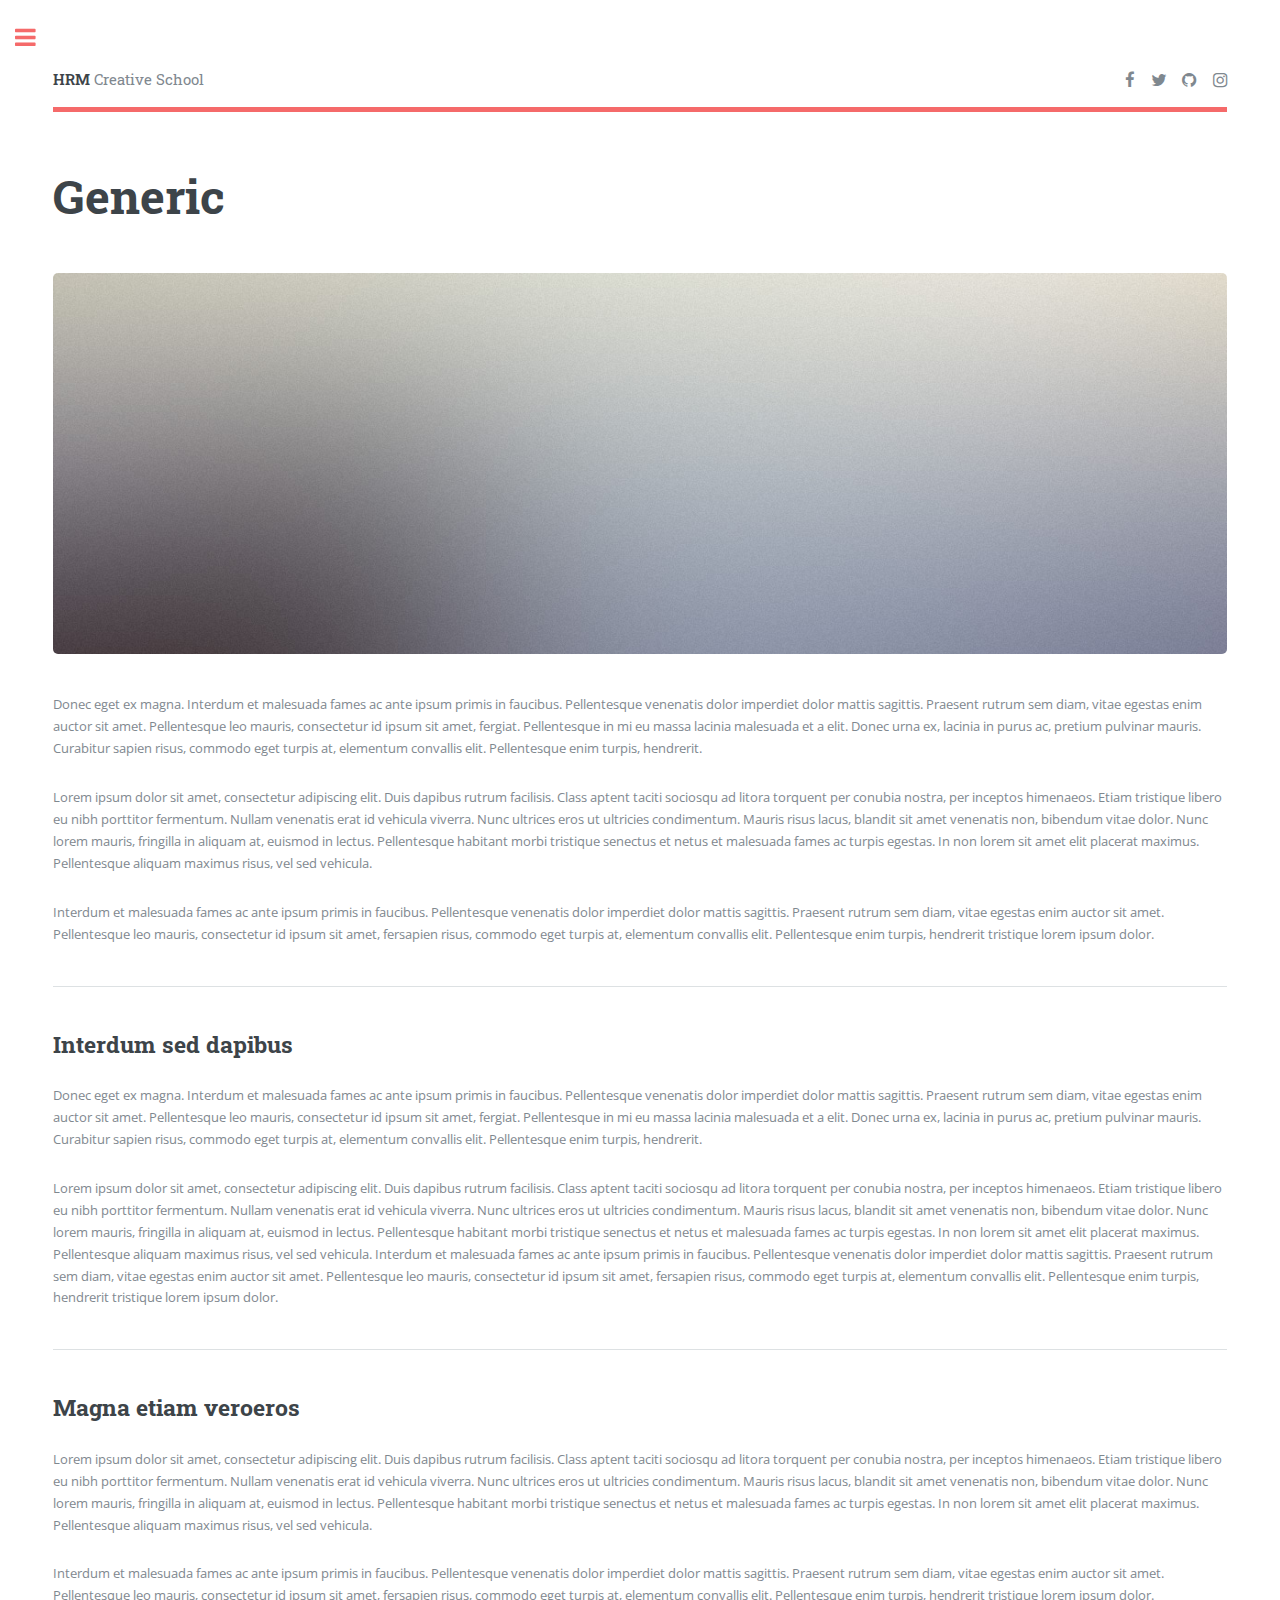
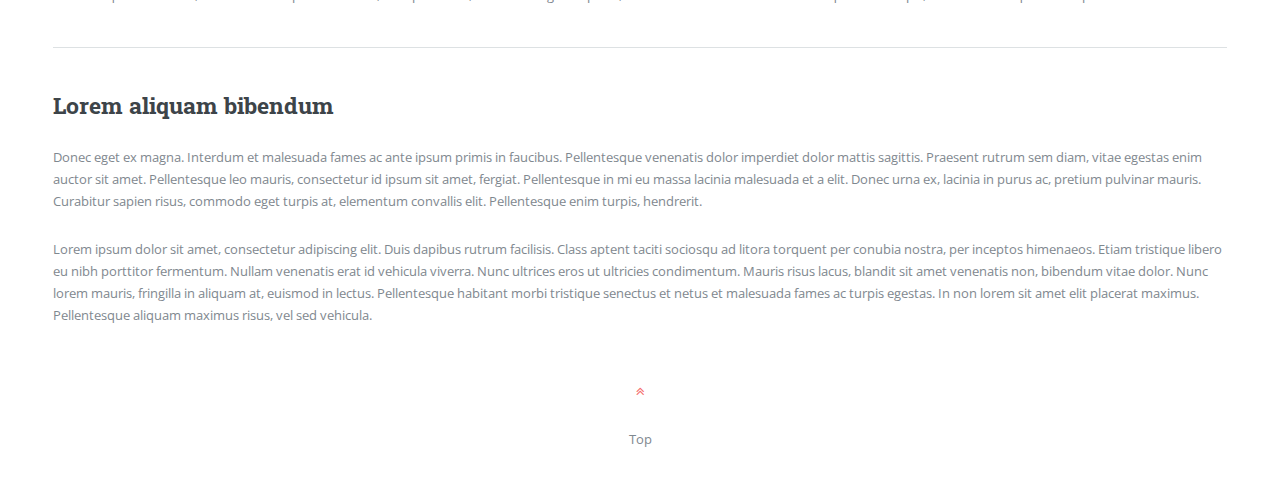
==== about.html @ f22f059a "first up" ====
<!DOCTYPE HTML>
<!--
	Afzal Hossain Sagar
-->
<html>
	<head>
		<title>About Us</title>
		<meta charset="utf-8" />
		<meta name="viewport" content="width=device-width, initial-scale=1, user-scalable=no" />
		<link rel="stylesheet" href="assets/css/main.css" />
	</head>
	<body class="is-preload">

		<!-- Wrapper -->
			<div id="wrapper">

				<!-- Main -->
					<div id="main">
						<div class="inner">

							<!-- Header -->
								<header id="header">
									<a href="index.html" class="logo"><strong> HRM </strong>Creative School</a> </br>
									
									<ul class="icons">
										<li><a href="https://www.facebook.com/hridoymoni.creative.school" class="icon fa-facebook"><span class="label">Facebook</span></a></li>
										<li><a href="#" class="icon fa-twitter"><span class="label">Twitter</span></a></li>
										<li><a href="#" class="icon fa-github"><span class="label">Snapchat</span></a></li>
										<li><a href="#" class="icon fa-instagram"><span class="label">Instagram</span></a></li>
									</ul>
									
								</header>

							<!-- Content -->
								<section>
									<header class="main">
										<h1 >Generic</h1>
									</header>

									<span class="image main"><img src="images/pic11.jpg" alt="" /></span>

									<p>Donec eget ex magna. Interdum et malesuada fames ac ante ipsum primis in faucibus. Pellentesque venenatis dolor imperdiet dolor mattis sagittis. Praesent rutrum sem diam, vitae egestas enim auctor sit amet. Pellentesque leo mauris, consectetur id ipsum sit amet, fergiat. Pellentesque in mi eu massa lacinia malesuada et a elit. Donec urna ex, lacinia in purus ac, pretium pulvinar mauris. Curabitur sapien risus, commodo eget turpis at, elementum convallis elit. Pellentesque enim turpis, hendrerit.</p>
									<p>Lorem ipsum dolor sit amet, consectetur adipiscing elit. Duis dapibus rutrum facilisis. Class aptent taciti sociosqu ad litora torquent per conubia nostra, per inceptos himenaeos. Etiam tristique libero eu nibh porttitor fermentum. Nullam venenatis erat id vehicula viverra. Nunc ultrices eros ut ultricies condimentum. Mauris risus lacus, blandit sit amet venenatis non, bibendum vitae dolor. Nunc lorem mauris, fringilla in aliquam at, euismod in lectus. Pellentesque habitant morbi tristique senectus et netus et malesuada fames ac turpis egestas. In non lorem sit amet elit placerat maximus. Pellentesque aliquam maximus risus, vel sed vehicula.</p>
									<p>Interdum et malesuada fames ac ante ipsum primis in faucibus. Pellentesque venenatis dolor imperdiet dolor mattis sagittis. Praesent rutrum sem diam, vitae egestas enim auctor sit amet. Pellentesque leo mauris, consectetur id ipsum sit amet, fersapien risus, commodo eget turpis at, elementum convallis elit. Pellentesque enim turpis, hendrerit tristique lorem ipsum dolor.</p>

									<hr class="major" />

									<h2>Interdum sed dapibus</h2>
									<p>Donec eget ex magna. Interdum et malesuada fames ac ante ipsum primis in faucibus. Pellentesque venenatis dolor imperdiet dolor mattis sagittis. Praesent rutrum sem diam, vitae egestas enim auctor sit amet. Pellentesque leo mauris, consectetur id ipsum sit amet, fergiat. Pellentesque in mi eu massa lacinia malesuada et a elit. Donec urna ex, lacinia in purus ac, pretium pulvinar mauris. Curabitur sapien risus, commodo eget turpis at, elementum convallis elit. Pellentesque enim turpis, hendrerit.</p>
									<p>Lorem ipsum dolor sit amet, consectetur adipiscing elit. Duis dapibus rutrum facilisis. Class aptent taciti sociosqu ad litora torquent per conubia nostra, per inceptos himenaeos. Etiam tristique libero eu nibh porttitor fermentum. Nullam venenatis erat id vehicula viverra. Nunc ultrices eros ut ultricies condimentum. Mauris risus lacus, blandit sit amet venenatis non, bibendum vitae dolor. Nunc lorem mauris, fringilla in aliquam at, euismod in lectus. Pellentesque habitant morbi tristique senectus et netus et malesuada fames ac turpis egestas. In non lorem sit amet elit placerat maximus. Pellentesque aliquam maximus risus, vel sed vehicula. Interdum et malesuada fames ac ante ipsum primis in faucibus. Pellentesque venenatis dolor imperdiet dolor mattis sagittis. Praesent rutrum sem diam, vitae egestas enim auctor sit amet. Pellentesque leo mauris, consectetur id ipsum sit amet, fersapien risus, commodo eget turpis at, elementum convallis elit. Pellentesque enim turpis, hendrerit tristique lorem ipsum dolor.</p>

									<hr class="major" />

									<h2>Magna etiam veroeros</h2>
									<p>Lorem ipsum dolor sit amet, consectetur adipiscing elit. Duis dapibus rutrum facilisis. Class aptent taciti sociosqu ad litora torquent per conubia nostra, per inceptos himenaeos. Etiam tristique libero eu nibh porttitor fermentum. Nullam venenatis erat id vehicula viverra. Nunc ultrices eros ut ultricies condimentum. Mauris risus lacus, blandit sit amet venenatis non, bibendum vitae dolor. Nunc lorem mauris, fringilla in aliquam at, euismod in lectus. Pellentesque habitant morbi tristique senectus et netus et malesuada fames ac turpis egestas. In non lorem sit amet elit placerat maximus. Pellentesque aliquam maximus risus, vel sed vehicula.</p>
									<p>Interdum et malesuada fames ac ante ipsum primis in faucibus. Pellentesque venenatis dolor imperdiet dolor mattis sagittis. Praesent rutrum sem diam, vitae egestas enim auctor sit amet. Pellentesque leo mauris, consectetur id ipsum sit amet, fersapien risus, commodo eget turpis at, elementum convallis elit. Pellentesque enim turpis, hendrerit tristique lorem ipsum dolor.</p>

									<hr class="major" />

									<h2>Lorem aliquam bibendum</h2>
									<p>Donec eget ex magna. Interdum et malesuada fames ac ante ipsum primis in faucibus. Pellentesque venenatis dolor imperdiet dolor mattis sagittis. Praesent rutrum sem diam, vitae egestas enim auctor sit amet. Pellentesque leo mauris, consectetur id ipsum sit amet, fergiat. Pellentesque in mi eu massa lacinia malesuada et a elit. Donec urna ex, lacinia in purus ac, pretium pulvinar mauris. Curabitur sapien risus, commodo eget turpis at, elementum convallis elit. Pellentesque enim turpis, hendrerit.</p>
									<p>Lorem ipsum dolor sit amet, consectetur adipiscing elit. Duis dapibus rutrum facilisis. Class aptent taciti sociosqu ad litora torquent per conubia nostra, per inceptos himenaeos. Etiam tristique libero eu nibh porttitor fermentum. Nullam venenatis erat id vehicula viverra. Nunc ultrices eros ut ultricies condimentum. Mauris risus lacus, blandit sit amet venenatis non, bibendum vitae dolor. Nunc lorem mauris, fringilla in aliquam at, euismod in lectus. Pellentesque habitant morbi tristique senectus et netus et malesuada fames ac turpis egestas. In non lorem sit amet elit placerat maximus. Pellentesque aliquam maximus risus, vel sed vehicula.</p>
								</section>
								
								<p align = "center"><a href="#top" class="icon fa-angle-double-up"><span class="label">Top</span></a></p>
								<p align = "center">Top</p>

						</div>
					</div>

				<!-- Sidebar -->
					<div id="sidebar">
						<div class="inner">

							<!-- Search -->
								<section id="search" class="alt">
									<form method="post" action="#">
										<input type="text" name="query" id="query" placeholder="Search" />
									</form>
								</section>

							<!-- Menu -->
								<nav id="menu">
									<header class="major">
										<h2>Menu</h2>
									</header>
									<ul>
										<li><a href="index.html">Homepage</a></li>
										<li>
											<span class="opener" > <a href="admission.html"> ADMISSION </a></span>
											<ul>
												<li><a href="admission.html#why">Why HRM?</a></li>
												<li><a href="admission.html#apply">How to Apply</a></li>
												<li><a href="admission.html#calendar">Calendar</a></li>
												<li><a href="admission.html#fees">Tution Fees</a></li>
												<li><a href="admission.html#team">Our Team</a></li>
											</ul>
										</li>
										
										<li>
											<span class="opener">ACADEMICS</span>
											<ul>
												<li><a href="academics.html#lower">Lower School (Play - 5)</a></li>
												<li><a href="academics.html#middle">Middle School(6 - 8)</a></li>
												<li><a href="academics.html#library">Library</a></li>
												<li><a href="academics.html#counseling">School Counseling </a></li>
											</ul>
										</li>
										
										<li><a href="gallery.html">GALLERY</a></li>
										<li><a href="elements.html">activities</a></li>
										
										<li><a href="#">EVENTS</a></li>
										<li><a href="#">ABOUT US</a></li>
										
										<li>
											<span class="opener">support</span>
											<ul>
												<li><a href="#">Alumni</a></li>
												<li><a href="#">Parents Association</a></li>
											</ul>
										</li>
									</ul>
								</nav>

							<!-- Section -->
								<section>
									<header class="major">
										<h2>CHAIRMAN</h2>
									</header>
									<div class="mini-posts">
										<article>
											<a href="#" class="image"><img src="images/moslem.jpg" alt="CHAIRMAN" /></a>
											<p> <strong>MOSLEM UDDIN.</strong></p>
										</article>
										
										<ul class="actions">
										<li><a href="#" class="button">More</a></li>
									</ul>
									
										<article>
										<header class="major">
										<h2>PRINCIPLE</h2>
									</header>
									
											<a href="#" class="image"><img src="images/hridoy.jpg" alt="PRINCIPLE" /></a>
											<p> <strong>MUBASSHIRA MEHERNIGAR HRIDOY.</strong></p>
										</article>
										<ul class="actions">
										<li><a href="#" class="button">More</a></li>
									</ul>
										<article>
										<header class="major">
										<h2>VICE PRINCIPLE</h2>
									</header>
											<a href="#" class="image"><img src="images/moni.jpg" alt="VICE PRINCIPLE" /></a>
											<p> <strong>MON MONIA MON.</strong></p>
										</article>
										<ul class="actions">
										<li><a href="#" class="button">More</a></li>
									</ul>
									</div>
									
								</section>

							<!-- Section -->
								<section>
									<header class="major">
										<h2>Get in touch</h2>
									</header>
									<p class="icon fa-home"> HRIDOY MONI CREATIVE SCHOOL
									   Goadnail Noyapara - 
									   South Kadamtoly
									   Siddhirgonj, Narayanganj.</p><ul class="contact">
										<li class="fa-envelope-o"><a href="#">contact@hrmcs.com</a></li>
										<li class="fa-phone">+8801676370070</li>
										<li class="fa-phone">+8801829609999</li>
										
									</ul>
								</section>

							<!-- Footer -->
								<footer id="footer">
									<p class="copyright"> <a class="icon fa-at"> </a> All Rights Reserved by <a href="#"> HRM Creative School </a>.</p>
									<p class="copyright"> <a class="icon fa-user-secret"> </a> Designd by <a href="https://ahsagar007.github.io/"> AFZAL HOSSAIN SAGAR </a>.</p>
									<p class="copyright">Mobile +8801687411098</p>
									<ul class="icons">
										<li><a href="https://www.facebook.com/ah.sagar007" class="icon fa-facebook"><span class="label">Facebook</span></a></li>
										<li><a href="https://www.twitter.com/ah_sagar007" class="icon fa-twitter"><span class="label">Twitter</span></a></li>
										<li><a href="https://ahsagar007.github.io/" class="icon fa-github"><span class="label">github</span></a></li>
										<li><a href="https://www.instagram.com/afzal_hossain_sagar/" class="icon fa-instagram"><span class="label">Instagram</span></a></li>
										
									</ul>
								</footer>

						</div>
					</div>

			</div>

		<!-- Scripts -->
			<script src="assets/js/jquery.min.js"></script>
			<script src="assets/js/browser.min.js"></script>
			<script src="assets/js/breakpoints.min.js"></script>
			<script src="assets/js/util.js"></script>
			<script src="assets/js/main.js"></script>

	</body>
</html>
---- assets/css/main.css ----
@import url(font-awesome.min.css);
@import url("https://fonts.googleapis.com/css?family=Open+Sans:400,600,400italic,600italic|Roboto+Slab:400,700");

/*
	Editorial by HTML5 UP
	html5up.net | @ajlkn
	Free for personal and commercial use under the CCA 3.0 license (html5up.net/license)
*/

html, body, div, span, applet, object,
iframe, h1, h2, h3, h4, h5, h6, p, blockquote,
pre, a, abbr, acronym, address, big, cite,
code, del, dfn, em, img, ins, kbd, q, s, samp,
small, strike, strong, sub, sup, tt, var, b,
u, i, center, dl, dt, dd, ol, ul, li, fieldset,
form, label, legend, table, caption, tbody,
tfoot, thead, tr, th, td, article, aside,
canvas, details, embed, figure, figcaption,
footer, header, hgroup, menu, nav, output, ruby,
section, summary, time, mark, audio, video {
	margin: 0;
	padding: 0;
	border: 0;
	font-size: 100%;
	font: inherit;
	vertical-align: baseline;}

article, aside, details, figcaption, figure,
footer, header, hgroup, menu, nav, section {
	display: block;}

body {
	line-height: 1;
}
<style>
#myBtn {
  display: none;
  position: fixed;
  bottom: 20px;
  right: 30px;
  z-index: 99;
  font-size: 18px;
  border: none;
  outline: none;
  background-color: red;
  color: white;
  cursor: pointer;
  padding: 15px;
  border-radius: 4px;
}

#myBtn:hover {
  background-color: #555;
}
</style>

ol, ul {
	list-style: none;
}

blockquote, q {
	quotes: none;
}

	blockquote:before, blockquote:after, q:before, q:after {
		content: '';
		content: none;
	}

table {
	border-collapse: collapse;
	border-spacing: 0;
}

body {
	-webkit-text-size-adjust: none;
}

mark {
	background-color: transparent;
	color: inherit;
}

input::-moz-focus-inner {
	border: 0;
	padding: 0;
}

input, select, textarea {
	-moz-appearance: none;
	-webkit-appearance: none;
	-ms-appearance: none;
	appearance: none;
}

/* Basic */

	@-ms-viewport {
		width: device-width;
	}

	body {
		-ms-overflow-style: scrollbar;
	}

	@media screen and (max-width: 480px) {

		html, body {
			min-width: 320px;
		}

	}

	html {
		box-sizing: border-box;
	}

	*, *:before, *:after {
		box-sizing: inherit;
	}

	body {
		background: #ffffff;
	}

		body.is-preload *, body.is-preload *:before, body.is-preload *:after, body.is-resizing *, body.is-resizing *:before, body.is-resizing *:after {
			-moz-animation: none !important;
			-webkit-animation: none !important;
			-ms-animation: none !important;
			animation: none !important;
			-moz-transition: none !important;
			-webkit-transition: none !important;
			-ms-transition: none !important;
			transition: none !important;
		}

/* Type */

	body, input, select, textarea {
		color: #7f888f;
		font-family: "Open Sans", sans-serif;
		font-size: 13pt;
		font-weight: 400;
		line-height: 1.65;
	}

		@media screen and (max-width: 1680px) {

			body, input, select, textarea {
				font-size: 11pt;
			}

		}

		@media screen and (max-width: 1280px) {

			body, input, select, textarea {
				font-size: 10pt;
			}

		}

		@media screen and (max-width: 360px) {

			body, input, select, textarea {
				font-size: 9pt;
			}

		}

	a {
		-moz-transition: color 0.2s ease-in-out, border-bottom-color 0.2s ease-in-out;
		-webkit-transition: color 0.2s ease-in-out, border-bottom-color 0.2s ease-in-out;
		-ms-transition: color 0.2s ease-in-out, border-bottom-color 0.2s ease-in-out;
		transition: color 0.2s ease-in-out, border-bottom-color 0.2s ease-in-out;
		border-bottom: dotted 1px;
		color: #f56a6a;
		text-decoration: none;
	}

		a:hover {
			border-bottom-color: #f56a6a;
			color: #f56a6a !important;
		}

			a:hover strong {
				color: inherit;
			}

	strong, b {
		color: #3d4449;
		font-weight: 600;
	}

	em, i {
		font-style: italic;
	}

	p {
		margin: 0 0 2em 0;
	}

	h1, h2, h3, h4, h5, h6 {
		color: #3d4449;
		font-family: "Roboto Slab", serif;
		font-weight: 700;
		line-height: 1.5;
		margin: 0 0 1em 0;
	}

		h1 a, h2 a, h3 a, h4 a, h5 a, h6 a {
			color: inherit;
			text-decoration: none;
			border-bottom: 0;
		}

	h1 {
		font-size: 4em;
		margin: 0 0 0.5em 0;
		line-height: 1.3;
	}

	h2 {
		font-size: 1.75em;
	}

	h3 {
		font-size: 1.25em;
	}

	h4 {
		font-size: 1.1em;
	}

	h5 {
		font-size: 0.9em;
	}

	h6 {
		font-size: 0.7em;
	}

	@media screen and (max-width: 1680px) {

		h1 {
			font-size: 3.5em;
		}

	}

	@media screen and (max-width: 980px) {

		h1 {
			font-size: 3.25em;
		}

	}

	@media screen and (max-width: 736px) {

		h1 {
			font-size: 2em;
			line-height: 1.4;
		}

		h2 {
			font-size: 1.5em;
		}

	}

	sub {
		font-size: 0.8em;
		position: relative;
		top: 0.5em;
	}

	sup {
		font-size: 0.8em;
		position: relative;
		top: -0.5em;
	}

	blockquote {
		border-left: solid 3px rgba(210, 215, 217, 0.75);
		font-style: italic;
		margin: 0 0 2em 0;
		padding: 0.5em 0 0.5em 2em;
	}

	code {
		background: rgba(230, 235, 237, 0.25);
		border-radius: 0.375em;
		border: solid 1px rgba(210, 215, 217, 0.75);
		font-family: "Courier New", monospace;
		font-size: 0.9em;
		margin: 0 0.25em;
		padding: 0.25em 0.65em;
	}

	pre {
		-webkit-overflow-scrolling: touch;
		font-family: "Courier New", monospace;
		font-size: 0.9em;
		margin: 0 0 2em 0;
	}

		pre code {
			display: block;
			line-height: 1.75;
			padding: 1em 1.5em;
			overflow-x: auto;
		}

	hr {
		border: 0;
		border-bottom: solid 1px rgba(210, 215, 217, 0.75);
		margin: 2em 0;
	}

		hr.major {
			margin: 3em 0;
		}

	.align-left {
		text-align: left;
	}

	.align-center {
		text-align: center;
	}

	.align-right {
		text-align: right;
	}
	
	
	
	/* Nav */

	#nav {
		-moz-transition: background-color 0.2s ease, border-top-left-radius 0.2s ease, border-top-right-radius 0.2s ease, padding 0.2s ease;
		-webkit-transition: background-color 0.2s ease, border-top-left-radius 0.2s ease, border-top-right-radius 0.2s ease, padding 0.2s ease;
		-ms-transition: background-color 0.2s ease, border-top-left-radius 0.2s ease, border-top-right-radius 0.2s ease, padding 0.2s ease;
		transition: background-color 0.2s ease, border-top-left-radius 0.2s ease, border-top-right-radius 0.2s ease, padding 0.2s ease;
		background-color: #ffffff;
		color: #636363;
		position: absolute;
		width: 64em;
		max-width: calc(100% - 4em);
		padding: 1em;
		background-color: #f7f7f7;
		border-top-left-radius: 0.25em;
		border-top-right-radius: 0.25em;
		cursor: default;
		text-align: center;
	}

		#nav input, #nav select, #nav textarea {
			color: #636363;
		}

		#nav a:hover {
			color: #636363;
		}

		#nav strong, #nav b {
			color: #636363;
		}

		#nav h1, #nav h2, #nav h3, #nav h4, #nav h5, #nav h6 {
			color: #636363;
		}

		#nav blockquote {
			border-left-color: #dddddd;
		}

		#nav code {
			background: rgba(222, 222, 222, 0.25);
			border-color: #dddddd;
		}

		#nav hr {
			border-bottom-color: #dddddd;
		}

		#nav + #main {
			padding-top: 4.25em;
		}

		#nav ul {
			margin: 0;
			padding: 0;
			list-style: none;
		}

			#nav ul li {
				-moz-transition: margin 0.2s ease;
				-webkit-transition: margin 0.2s ease;
				-ms-transition: margin 0.2s ease;
				transition: margin 0.2s ease;
				display: inline-block;
				margin: 0 0.35em;
				padding: 0;
				vertical-align: middle;
			}

				#nav ul li a {
					-moz-transition: font-size 0.2s ease;
					-webkit-transition: font-size 0.2s ease;
					-ms-transition: font-size 0.2s ease;
					transition: font-size 0.2s ease;
					display: inline-block;
					height: 2.25em;
					line-height: 2.25em;
					padding: 0 1.25em;
					border: 0;
					border-radius: 8px;
					box-shadow: inset 0 0 0 1px transparent;
				}

					#nav ul li a:hover {
						background-color: rgba(222, 222, 222, 0.25);
					}

					#nav ul li a.active {
						background-color: #ffffff;
						box-shadow: none;
					}

		#nav.alt {
			position: fixed;
			top: 0;
			padding: 0.5em 1em;
			background-color: rgba(247, 247, 247, 0.95);
			border-top-left-radius: 0;
			border-top-right-radius: 0;
			z-index: 10000;
		}

			#nav.alt ul li {
				margin: 0 0.175em;
			}

				#nav.alt ul li a {
					font-size: 0.9em;
				}

		@media screen and (max-width: 736px) {

			#nav {
				display: none;
			}

				#nav + #main {
					padding-top: 0;
				}

		}
	
	

/* Row */

	.row {
		display: flex;
		flex-wrap: wrap;
		box-sizing: border-box;
		align-items: stretch;
	}

		.row > * {
			box-sizing: border-box;
		}

		.row.gtr-uniform > * > :last-child {
			margin-bottom: 0;
		}

		.row.aln-left {
			justify-content: flex-start;
		}

		.row.aln-center {
			justify-content: center;
		}

		.row.aln-right {
			justify-content: flex-end;
		}

		.row.aln-top {
			align-items: flex-start;
		}

		.row.aln-middle {
			align-items: center;
		}

		.row.aln-bottom {
			align-items: flex-end;
		}

		.row > .imp {
			order: -1;
		}

		.row > .col-1 {
			width: 8.3333333333%;
		}

		.row > .off-1 {
			margin-left: 8.3333333333%;
		}

		.row > .col-2 {
			width: 16.6666666667%;
		}

		.row > .off-2 {
			margin-left: 16.6666666667%;
		}

		.row > .col-3 {
			width: 25%;
		}

		.row > .off-3 {
			margin-left: 25%;
		}

		.row > .col-4 {
			width: 33.3333333333%;
		}

		.row > .off-4 {
			margin-left: 33.3333333333%;
		}

		.row > .col-5 {
			width: 41.6666666667%;
		}

		.row > .off-5 {
			margin-left: 41.6666666667%;
		}

		.row > .col-6 {
			width: 50%;
		}

		.row > .off-6 {
			margin-left: 50%;
		}

		.row > .col-7 {
			width: 58.3333333333%;
		}

		.row > .off-7 {
			margin-left: 58.3333333333%;
		}

		.row > .col-8 {
			width: 66.6666666667%;
		}

		.row > .off-8 {
			margin-left: 66.6666666667%;
		}

		.row > .col-9 {
			width: 75%;
		}

		.row > .off-9 {
			margin-left: 75%;
		}

		.row > .col-10 {
			width: 83.3333333333%;
		}

		.row > .off-10 {
			margin-left: 83.3333333333%;
		}

		.row > .col-11 {
			width: 91.6666666667%;
		}

		.row > .off-11 {
			margin-left: 91.6666666667%;
		}

		.row > .col-12 {
			width: 100%;
		}

		.row > .off-12 {
			margin-left: 100%;
		}

		.row.gtr-0 {
			margin-top: 0;
			margin-left: 0em;
		}

			.row.gtr-0 > * {
				padding: 0 0 0 0em;
			}

			.row.gtr-0.gtr-uniform {
				margin-top: 0em;
			}

				.row.gtr-0.gtr-uniform > * {
					padding-top: 0em;
				}

		.row.gtr-25 {
			margin-top: 0;
			margin-left: -0.375em;
		}

			.row.gtr-25 > * {
				padding: 0 0 0 0.375em;
			}

			.row.gtr-25.gtr-uniform {
				margin-top: -0.375em;
			}

				.row.gtr-25.gtr-uniform > * {
					padding-top: 0.375em;
				}

		.row.gtr-50 {
			margin-top: 0;
			margin-left: -0.75em;
		}

			.row.gtr-50 > * {
				padding: 0 0 0 0.75em;
			}

			.row.gtr-50.gtr-uniform {
				margin-top: -0.75em;
			}

				.row.gtr-50.gtr-uniform > * {
					padding-top: 0.75em;
				}

		.row {
			margin-top: 0;
			margin-left: -1.5em;
		}

			.row > * {
				padding: 0 0 0 1.5em;
			}

			.row.gtr-uniform {
				margin-top: -1.5em;
			}

				.row.gtr-uniform > * {
					padding-top: 1.5em;
				}

		.row.gtr-150 {
			margin-top: 0;
			margin-left: -2.25em;
		}

			.row.gtr-150 > * {
				padding: 0 0 0 2.25em;
			}

			.row.gtr-150.gtr-uniform {
				margin-top: -2.25em;
			}

				.row.gtr-150.gtr-uniform > * {
					padding-top: 2.25em;
				}

		.row.gtr-200 {
			margin-top: 0;
			margin-left: -3em;
		}

			.row.gtr-200 > * {
				padding: 0 0 0 3em;
			}

			.row.gtr-200.gtr-uniform {
				margin-top: -3em;
			}

				.row.gtr-200.gtr-uniform > * {
					padding-top: 3em;
				}

		@media screen and (max-width: 1680px) {

			.row {
				display: flex;
				flex-wrap: wrap;
				box-sizing: border-box;
				align-items: stretch;
			}

				.row > * {
					box-sizing: border-box;
				}

				.row.gtr-uniform > * > :last-child {
					margin-bottom: 0;
				}

				.row.aln-left {
					justify-content: flex-start;
				}

				.row.aln-center {
					justify-content: center;
				}

				.row.aln-right {
					justify-content: flex-end;
				}

				.row.aln-top {
					align-items: flex-start;
				}

				.row.aln-middle {
					align-items: center;
				}

				.row.aln-bottom {
					align-items: flex-end;
				}

				.row > .imp-xlarge {
					order: -1;
				}

				.row > .col-1-xlarge {
					width: 8.3333333333%;
				}

				.row > .off-1-xlarge {
					margin-left: 8.3333333333%;
				}

				.row > .col-2-xlarge {
					width: 16.6666666667%;
				}

				.row > .off-2-xlarge {
					margin-left: 16.6666666667%;
				}

				.row > .col-3-xlarge {
					width: 25%;
				}

				.row > .off-3-xlarge {
					margin-left: 25%;
				}

				.row > .col-4-xlarge {
					width: 33.3333333333%;
				}

				.row > .off-4-xlarge {
					margin-left: 33.3333333333%;
				}

				.row > .col-5-xlarge {
					width: 41.6666666667%;
				}

				.row > .off-5-xlarge {
					margin-left: 41.6666666667%;
				}

				.row > .col-6-xlarge {
					width: 50%;
				}

				.row > .off-6-xlarge {
					margin-left: 50%;
				}

				.row > .col-7-xlarge {
					width: 58.3333333333%;
				}

				.row > .off-7-xlarge {
					margin-left: 58.3333333333%;
				}

				.row > .col-8-xlarge {
					width: 66.6666666667%;
				}

				.row > .off-8-xlarge {
					margin-left: 66.6666666667%;
				}

				.row > .col-9-xlarge {
					width: 75%;
				}

				.row > .off-9-xlarge {
					margin-left: 75%;
				}

				.row > .col-10-xlarge {
					width: 83.3333333333%;
				}

				.row > .off-10-xlarge {
					margin-left: 83.3333333333%;
				}

				.row > .col-11-xlarge {
					width: 91.6666666667%;
				}

				.row > .off-11-xlarge {
					margin-left: 91.6666666667%;
				}

				.row > .col-12-xlarge {
					width: 100%;
				}

				.row > .off-12-xlarge {
					margin-left: 100%;
				}

				.row.gtr-0 {
					margin-top: 0;
					margin-left: 0em;
				}

					.row.gtr-0 > * {
						padding: 0 0 0 0em;
					}

					.row.gtr-0.gtr-uniform {
						margin-top: 0em;
					}

						.row.gtr-0.gtr-uniform > * {
							padding-top: 0em;
						}

				.row.gtr-25 {
					margin-top: 0;
					margin-left: -0.375em;
				}

					.row.gtr-25 > * {
						padding: 0 0 0 0.375em;
					}

					.row.gtr-25.gtr-uniform {
						margin-top: -0.375em;
					}

						.row.gtr-25.gtr-uniform > * {
							padding-top: 0.375em;
						}

				.row.gtr-50 {
					margin-top: 0;
					margin-left: -0.75em;
				}

					.row.gtr-50 > * {
						padding: 0 0 0 0.75em;
					}

					.row.gtr-50.gtr-uniform {
						margin-top: -0.75em;
					}

						.row.gtr-50.gtr-uniform > * {
							padding-top: 0.75em;
						}

				.row {
					margin-top: 0;
					margin-left: -1.5em;
				}

					.row > * {
						padding: 0 0 0 1.5em;
					}

					.row.gtr-uniform {
						margin-top: -1.5em;
					}

						.row.gtr-uniform > * {
							padding-top: 1.5em;
						}

				.row.gtr-150 {
					margin-top: 0;
					margin-left: -2.25em;
				}

					.row.gtr-150 > * {
						padding: 0 0 0 2.25em;
					}

					.row.gtr-150.gtr-uniform {
						margin-top: -2.25em;
					}

						.row.gtr-150.gtr-uniform > * {
							padding-top: 2.25em;
						}

				.row.gtr-200 {
					margin-top: 0;
					margin-left: -3em;
				}

					.row.gtr-200 > * {
						padding: 0 0 0 3em;
					}

					.row.gtr-200.gtr-uniform {
						margin-top: -3em;
					}

						.row.gtr-200.gtr-uniform > * {
							padding-top: 3em;
						}

		}

		@media screen and (max-width: 1280px) {

			.row {
				display: flex;
				flex-wrap: wrap;
				box-sizing: border-box;
				align-items: stretch;
			}

				.row > * {
					box-sizing: border-box;
				}

				.row.gtr-uniform > * > :last-child {
					margin-bottom: 0;
				}

				.row.aln-left {
					justify-content: flex-start;
				}

				.row.aln-center {
					justify-content: center;
				}

				.row.aln-right {
					justify-content: flex-end;
				}

				.row.aln-top {
					align-items: flex-start;
				}

				.row.aln-middle {
					align-items: center;
				}

				.row.aln-bottom {
					align-items: flex-end;
				}

				.row > .imp-large {
					order: -1;
				}

				.row > .col-1-large {
					width: 8.3333333333%;
				}

				.row > .off-1-large {
					margin-left: 8.3333333333%;
				}

				.row > .col-2-large {
					width: 16.6666666667%;
				}

				.row > .off-2-large {
					margin-left: 16.6666666667%;
				}

				.row > .col-3-large {
					width: 25%;
				}

				.row > .off-3-large {
					margin-left: 25%;
				}

				.row > .col-4-large {
					width: 33.3333333333%;
				}

				.row > .off-4-large {
					margin-left: 33.3333333333%;
				}

				.row > .col-5-large {
					width: 41.6666666667%;
				}

				.row > .off-5-large {
					margin-left: 41.6666666667%;
				}

				.row > .col-6-large {
					width: 50%;
				}

				.row > .off-6-large {
					margin-left: 50%;
				}

				.row > .col-7-large {
					width: 58.3333333333%;
				}

				.row > .off-7-large {
					margin-left: 58.3333333333%;
				}

				.row > .col-8-large {
					width: 66.6666666667%;
				}

				.row > .off-8-large {
					margin-left: 66.6666666667%;
				}

				.row > .col-9-large {
					width: 75%;
				}

				.row > .off-9-large {
					margin-left: 75%;
				}

				.row > .col-10-large {
					width: 83.3333333333%;
				}

				.row > .off-10-large {
					margin-left: 83.3333333333%;
				}

				.row > .col-11-large {
					width: 91.6666666667%;
				}

				.row > .off-11-large {
					margin-left: 91.6666666667%;
				}

				.row > .col-12-large {
					width: 100%;
				}

				.row > .off-12-large {
					margin-left: 100%;
				}

				.row.gtr-0 {
					margin-top: 0;
					margin-left: 0em;
				}

					.row.gtr-0 > * {
						padding: 0 0 0 0em;
					}

					.row.gtr-0.gtr-uniform {
						margin-top: 0em;
					}

						.row.gtr-0.gtr-uniform > * {
							padding-top: 0em;
						}

				.row.gtr-25 {
					margin-top: 0;
					margin-left: -0.375em;
				}

					.row.gtr-25 > * {
						padding: 0 0 0 0.375em;
					}

					.row.gtr-25.gtr-uniform {
						margin-top: -0.375em;
					}

						.row.gtr-25.gtr-uniform > * {
							padding-top: 0.375em;
						}

				.row.gtr-50 {
					margin-top: 0;
					margin-left: -0.75em;
				}

					.row.gtr-50 > * {
						padding: 0 0 0 0.75em;
					}

					.row.gtr-50.gtr-uniform {
						margin-top: -0.75em;
					}

						.row.gtr-50.gtr-uniform > * {
							padding-top: 0.75em;
						}

				.row {
					margin-top: 0;
					margin-left: -1.5em;
				}

					.row > * {
						padding: 0 0 0 1.5em;
					}

					.row.gtr-uniform {
						margin-top: -1.5em;
					}

						.row.gtr-uniform > * {
							padding-top: 1.5em;
						}

				.row.gtr-150 {
					margin-top: 0;
					margin-left: -2.25em;
				}

					.row.gtr-150 > * {
						padding: 0 0 0 2.25em;
					}

					.row.gtr-150.gtr-uniform {
						margin-top: -2.25em;
					}

						.row.gtr-150.gtr-uniform > * {
							padding-top: 2.25em;
						}

				.row.gtr-200 {
					margin-top: 0;
					margin-left: -3em;
				}

					.row.gtr-200 > * {
						padding: 0 0 0 3em;
					}

					.row.gtr-200.gtr-uniform {
						margin-top: -3em;
					}

						.row.gtr-200.gtr-uniform > * {
							padding-top: 3em;
						}

		}

		@media screen and (max-width: 980px) {

			.row {
				display: flex;
				flex-wrap: wrap;
				box-sizing: border-box;
				align-items: stretch;
			}

				.row > * {
					box-sizing: border-box;
				}

				.row.gtr-uniform > * > :last-child {
					margin-bottom: 0;
				}

				.row.aln-left {
					justify-content: flex-start;
				}

				.row.aln-center {
					justify-content: center;
				}

				.row.aln-right {
					justify-content: flex-end;
				}

				.row.aln-top {
					align-items: flex-start;
				}

				.row.aln-middle {
					align-items: center;
				}

				.row.aln-bottom {
					align-items: flex-end;
				}

				.row > .imp-medium {
					order: -1;
				}

				.row > .col-1-medium {
					width: 8.3333333333%;
				}

				.row > .off-1-medium {
					margin-left: 8.3333333333%;
				}

				.row > .col-2-medium {
					width: 16.6666666667%;
				}

				.row > .off-2-medium {
					margin-left: 16.6666666667%;
				}

				.row > .col-3-medium {
					width: 25%;
				}

				.row > .off-3-medium {
					margin-left: 25%;
				}

				.row > .col-4-medium {
					width: 33.3333333333%;
				}

				.row > .off-4-medium {
					margin-left: 33.3333333333%;
				}

				.row > .col-5-medium {
					width: 41.6666666667%;
				}

				.row > .off-5-medium {
					margin-left: 41.6666666667%;
				}

				.row > .col-6-medium {
					width: 50%;
				}

				.row > .off-6-medium {
					margin-left: 50%;
				}

				.row > .col-7-medium {
					width: 58.3333333333%;
				}

				.row > .off-7-medium {
					margin-left: 58.3333333333%;
				}

				.row > .col-8-medium {
					width: 66.6666666667%;
				}

				.row > .off-8-medium {
					margin-left: 66.6666666667%;
				}

				.row > .col-9-medium {
					width: 75%;
				}

				.row > .off-9-medium {
					margin-left: 75%;
				}

				.row > .col-10-medium {
					width: 83.3333333333%;
				}

				.row > .off-10-medium {
					margin-left: 83.3333333333%;
				}

				.row > .col-11-medium {
					width: 91.6666666667%;
				}

				.row > .off-11-medium {
					margin-left: 91.6666666667%;
				}

				.row > .col-12-medium {
					width: 100%;
				}

				.row > .off-12-medium {
					margin-left: 100%;
				}

				.row.gtr-0 {
					margin-top: 0;
					margin-left: 0em;
				}

					.row.gtr-0 > * {
						padding: 0 0 0 0em;
					}

					.row.gtr-0.gtr-uniform {
						margin-top: 0em;
					}

						.row.gtr-0.gtr-uniform > * {
							padding-top: 0em;
						}

				.row.gtr-25 {
					margin-top: 0;
					margin-left: -0.375em;
				}

					.row.gtr-25 > * {
						padding: 0 0 0 0.375em;
					}

					.row.gtr-25.gtr-uniform {
						margin-top: -0.375em;
					}

						.row.gtr-25.gtr-uniform > * {
							padding-top: 0.375em;
						}

				.row.gtr-50 {
					margin-top: 0;
					margin-left: -0.75em;
				}

					.row.gtr-50 > * {
						padding: 0 0 0 0.75em;
					}

					.row.gtr-50.gtr-uniform {
						margin-top: -0.75em;
					}

						.row.gtr-50.gtr-uniform > * {
							padding-top: 0.75em;
						}

				.row {
					margin-top: 0;
					margin-left: -1.5em;
				}

					.row > * {
						padding: 0 0 0 1.5em;
					}

					.row.gtr-uniform {
						margin-top: -1.5em;
					}

						.row.gtr-uniform > * {
							padding-top: 1.5em;
						}

				.row.gtr-150 {
					margin-top: 0;
					margin-left: -2.25em;
				}

					.row.gtr-150 > * {
						padding: 0 0 0 2.25em;
					}

					.row.gtr-150.gtr-uniform {
						margin-top: -2.25em;
					}

						.row.gtr-150.gtr-uniform > * {
							padding-top: 2.25em;
						}

				.row.gtr-200 {
					margin-top: 0;
					margin-left: -3em;
				}

					.row.gtr-200 > * {
						padding: 0 0 0 3em;
					}

					.row.gtr-200.gtr-uniform {
						margin-top: -3em;
					}

						.row.gtr-200.gtr-uniform > * {
							padding-top: 3em;
						}

		}

		@media screen and (max-width: 736px) {

			.row {
				display: flex;
				flex-wrap: wrap;
				box-sizing: border-box;
				align-items: stretch;
			}

				.row > * {
					box-sizing: border-box;
				}

				.row.gtr-uniform > * > :last-child {
					margin-bottom: 0;
				}

				.row.aln-left {
					justify-content: flex-start;
				}

				.row.aln-center {
					justify-content: center;
				}

				.row.aln-right {
					justify-content: flex-end;
				}

				.row.aln-top {
					align-items: flex-start;
				}

				.row.aln-middle {
					align-items: center;
				}

				.row.aln-bottom {
					align-items: flex-end;
				}

				.row > .imp-small {
					order: -1;
				}

				.row > .col-1-small {
					width: 8.3333333333%;
				}

				.row > .off-1-small {
					margin-left: 8.3333333333%;
				}

				.row > .col-2-small {
					width: 16.6666666667%;
				}

				.row > .off-2-small {
					margin-left: 16.6666666667%;
				}

				.row > .col-3-small {
					width: 25%;
				}

				.row > .off-3-small {
					margin-left: 25%;
				}

				.row > .col-4-small {
					width: 33.3333333333%;
				}

				.row > .off-4-small {
					margin-left: 33.3333333333%;
				}

				.row > .col-5-small {
					width: 41.6666666667%;
				}

				.row > .off-5-small {
					margin-left: 41.6666666667%;
				}

				.row > .col-6-small {
					width: 50%;
				}

				.row > .off-6-small {
					margin-left: 50%;
				}

				.row > .col-7-small {
					width: 58.3333333333%;
				}

				.row > .off-7-small {
					margin-left: 58.3333333333%;
				}

				.row > .col-8-small {
					width: 66.6666666667%;
				}

				.row > .off-8-small {
					margin-left: 66.6666666667%;
				}

				.row > .col-9-small {
					width: 75%;
				}

				.row > .off-9-small {
					margin-left: 75%;
				}

				.row > .col-10-small {
					width: 83.3333333333%;
				}

				.row > .off-10-small {
					margin-left: 83.3333333333%;
				}

				.row > .col-11-small {
					width: 91.6666666667%;
				}

				.row > .off-11-small {
					margin-left: 91.6666666667%;
				}

				.row > .col-12-small {
					width: 100%;
				}

				.row > .off-12-small {
					margin-left: 100%;
				}

				.row.gtr-0 {
					margin-top: 0;
					margin-left: 0em;
				}

					.row.gtr-0 > * {
						padding: 0 0 0 0em;
					}

					.row.gtr-0.gtr-uniform {
						margin-top: 0em;
					}

						.row.gtr-0.gtr-uniform > * {
							padding-top: 0em;
						}

				.row.gtr-25 {
					margin-top: 0;
					margin-left: -0.375em;
				}

					.row.gtr-25 > * {
						padding: 0 0 0 0.375em;
					}

					.row.gtr-25.gtr-uniform {
						margin-top: -0.375em;
					}

						.row.gtr-25.gtr-uniform > * {
							padding-top: 0.375em;
						}

				.row.gtr-50 {
					margin-top: 0;
					margin-left: -0.75em;
				}

					.row.gtr-50 > * {
						padding: 0 0 0 0.75em;
					}

					.row.gtr-50.gtr-uniform {
						margin-top: -0.75em;
					}

						.row.gtr-50.gtr-uniform > * {
							padding-top: 0.75em;
						}

				.row {
					margin-top: 0;
					margin-left: -1.5em;
				}

					.row > * {
						padding: 0 0 0 1.5em;
					}

					.row.gtr-uniform {
						margin-top: -1.5em;
					}

						.row.gtr-uniform > * {
							padding-top: 1.5em;
						}

				.row.gtr-150 {
					margin-top: 0;
					margin-left: -2.25em;
				}

					.row.gtr-150 > * {
						padding: 0 0 0 2.25em;
					}

					.row.gtr-150.gtr-uniform {
						margin-top: -2.25em;
					}

						.row.gtr-150.gtr-uniform > * {
							padding-top: 2.25em;
						}

				.row.gtr-200 {
					margin-top: 0;
					margin-left: -3em;
				}

					.row.gtr-200 > * {
						padding: 0 0 0 3em;
					}

					.row.gtr-200.gtr-uniform {
						margin-top: -3em;
					}

						.row.gtr-200.gtr-uniform > * {
							padding-top: 3em;
						}

		}

		@media screen and (max-width: 480px) {

			.row {
				display: flex;
				flex-wrap: wrap;
				box-sizing: border-box;
				align-items: stretch;
			}

				.row > * {
					box-sizing: border-box;
				}

				.row.gtr-uniform > * > :last-child {
					margin-bottom: 0;
				}

				.row.aln-left {
					justify-content: flex-start;
				}

				.row.aln-center {
					justify-content: center;
				}

				.row.aln-right {
					justify-content: flex-end;
				}

				.row.aln-top {
					align-items: flex-start;
				}

				.row.aln-middle {
					align-items: center;
				}

				.row.aln-bottom {
					align-items: flex-end;
				}

				.row > .imp-xsmall {
					order: -1;
				}

				.row > .col-1-xsmall {
					width: 8.3333333333%;
				}

				.row > .off-1-xsmall {
					margin-left: 8.3333333333%;
				}

				.row > .col-2-xsmall {
					width: 16.6666666667%;
				}

				.row > .off-2-xsmall {
					margin-left: 16.6666666667%;
				}

				.row > .col-3-xsmall {
					width: 25%;
				}

				.row > .off-3-xsmall {
					margin-left: 25%;
				}

				.row > .col-4-xsmall {
					width: 33.3333333333%;
				}

				.row > .off-4-xsmall {
					margin-left: 33.3333333333%;
				}

				.row > .col-5-xsmall {
					width: 41.6666666667%;
				}

				.row > .off-5-xsmall {
					margin-left: 41.6666666667%;
				}

				.row > .col-6-xsmall {
					width: 50%;
				}

				.row > .off-6-xsmall {
					margin-left: 50%;
				}

				.row > .col-7-xsmall {
					width: 58.3333333333%;
				}

				.row > .off-7-xsmall {
					margin-left: 58.3333333333%;
				}

				.row > .col-8-xsmall {
					width: 66.6666666667%;
				}

				.row > .off-8-xsmall {
					margin-left: 66.6666666667%;
				}

				.row > .col-9-xsmall {
					width: 75%;
				}

				.row > .off-9-xsmall {
					margin-left: 75%;
				}

				.row > .col-10-xsmall {
					width: 83.3333333333%;
				}

				.row > .off-10-xsmall {
					margin-left: 83.3333333333%;
				}

				.row > .col-11-xsmall {
					width: 91.6666666667%;
				}

				.row > .off-11-xsmall {
					margin-left: 91.6666666667%;
				}

				.row > .col-12-xsmall {
					width: 100%;
				}

				.row > .off-12-xsmall {
					margin-left: 100%;
				}

				.row.gtr-0 {
					margin-top: 0;
					margin-left: 0em;
				}

					.row.gtr-0 > * {
						padding: 0 0 0 0em;
					}

					.row.gtr-0.gtr-uniform {
						margin-top: 0em;
					}

						.row.gtr-0.gtr-uniform > * {
							padding-top: 0em;
						}

				.row.gtr-25 {
					margin-top: 0;
					margin-left: -0.375em;
				}

					.row.gtr-25 > * {
						padding: 0 0 0 0.375em;
					}

					.row.gtr-25.gtr-uniform {
						margin-top: -0.375em;
					}

						.row.gtr-25.gtr-uniform > * {
							padding-top: 0.375em;
						}

				.row.gtr-50 {
					margin-top: 0;
					margin-left: -0.75em;
				}

					.row.gtr-50 > * {
						padding: 0 0 0 0.75em;
					}

					.row.gtr-50.gtr-uniform {
						margin-top: -0.75em;
					}

						.row.gtr-50.gtr-uniform > * {
							padding-top: 0.75em;
						}

				.row {
					margin-top: 0;
					margin-left: -1.5em;
				}

					.row > * {
						padding: 0 0 0 1.5em;
					}

					.row.gtr-uniform {
						margin-top: -1.5em;
					}

						.row.gtr-uniform > * {
							padding-top: 1.5em;
						}

				.row.gtr-150 {
					margin-top: 0;
					margin-left: -2.25em;
				}

					.row.gtr-150 > * {
						padding: 0 0 0 2.25em;
					}

					.row.gtr-150.gtr-uniform {
						margin-top: -2.25em;
					}

						.row.gtr-150.gtr-uniform > * {
							padding-top: 2.25em;
						}

				.row.gtr-200 {
					margin-top: 0;
					margin-left: -3em;
				}

					.row.gtr-200 > * {
						padding: 0 0 0 3em;
					}

					.row.gtr-200.gtr-uniform {
						margin-top: -3em;
					}

						.row.gtr-200.gtr-uniform > * {
							padding-top: 3em;
						}

		}

/* Section/Article */

	section.special, article.special {
		text-align: center;
	}

	header p {
		font-family: "Roboto Slab", serif;
		font-size: 1em;
		font-weight: 400;
		letter-spacing: 0.075em;
		margin-top: -0.5em;
		text-transform: uppercase;
	}

	header.major > :last-child {
		border-bottom: solid 3px #f56a6a;
		display: inline-block;
		margin: 0 0 2em 0;
		padding: 0 0.75em 0.5em 0;
	}

	header.main > :last-child {
		margin: 0 0 1em 0;
	}

/* Form */

	form {
		margin: 0 0 2em 0;
	}

	label {
		color: #3d4449;
		display: block;
		font-size: 0.9em;
		font-weight: 600;
		margin: 0 0 1em 0;
	}

	input[type="text"],
	input[type="password"],
	input[type="email"],
	input[type="tel"],
	input[type="search"],
	input[type="url"],
	select,
	textarea {
		-moz-appearance: none;
		-webkit-appearance: none;
		-ms-appearance: none;
		appearance: none;
		background: #ffffff;
		border-radius: 0.375em;
		border: none;
		border: solid 1px rgba(210, 215, 217, 0.75);
		color: inherit;
		display: block;
		outline: 0;
		padding: 0 1em;
		text-decoration: none;
		width: 100%;
	}

		input[type="text"]:invalid,
		input[type="password"]:invalid,
		input[type="email"]:invalid,
		input[type="tel"]:invalid,
		input[type="search"]:invalid,
		input[type="url"]:invalid,
		select:invalid,
		textarea:invalid {
			box-shadow: none;
		}

		input[type="text"]:focus,
		input[type="password"]:focus,
		input[type="email"]:focus,
		input[type="tel"]:focus,
		input[type="search"]:focus,
		input[type="url"]:focus,
		select:focus,
		textarea:focus {
			border-color: #f56a6a;
			box-shadow: 0 0 0 1px #f56a6a;
		}

	select {
		background-image: url("data:image/svg+xml;charset=utf8,%3Csvg xmlns='http://www.w3.org/2000/svg' width='40' height='40' preserveAspectRatio='none' viewBox='0 0 40 40'%3E%3Cpath d='M9.4,12.3l10.4,10.4l10.4-10.4c0.2-0.2,0.5-0.4,0.9-0.4c0.3,0,0.6,0.1,0.9,0.4l3.3,3.3c0.2,0.2,0.4,0.5,0.4,0.9 c0,0.4-0.1,0.6-0.4,0.9L20.7,31.9c-0.2,0.2-0.5,0.4-0.9,0.4c-0.3,0-0.6-0.1-0.9-0.4L4.3,17.3c-0.2-0.2-0.4-0.5-0.4-0.9 c0-0.4,0.1-0.6,0.4-0.9l3.3-3.3c0.2-0.2,0.5-0.4,0.9-0.4S9.1,12.1,9.4,12.3z' fill='rgba(210, 215, 217, 0.75)' /%3E%3C/svg%3E");
		background-size: 1.25em;
		background-repeat: no-repeat;
		background-position: calc(100% - 1em) center;
		height: 2.75em;
		padding-right: 2.75em;
		text-overflow: ellipsis;
	}

		select option {
			color: #3d4449;
			background: #ffffff;
		}

		select:focus::-ms-value {
			background-color: transparent;
		}

		select::-ms-expand {
			display: none;
		}

	input[type="text"],
	input[type="password"],
	input[type="email"],
	input[type="tel"],
	input[type="search"],
	input[type="url"],
	select {
		height: 2.75em;
	}

	textarea {
		padding: 0.75em 1em;
	}

	input[type="checkbox"],
	input[type="radio"] {
		-moz-appearance: none;
		-webkit-appearance: none;
		-ms-appearance: none;
		appearance: none;
		display: block;
		float: left;
		margin-right: -2em;
		opacity: 0;
		width: 1em;
		z-index: -1;
	}

		input[type="checkbox"] + label,
		input[type="radio"] + label {
			text-decoration: none;
			color: #7f888f;
			cursor: pointer;
			display: inline-block;
			font-size: 1em;
			font-weight: 400;
			padding-left: 2.4em;
			padding-right: 0.75em;
			position: relative;
		}

			input[type="checkbox"] + label:before,
			input[type="radio"] + label:before {
				-moz-osx-font-smoothing: grayscale;
				-webkit-font-smoothing: antialiased;
				font-family: FontAwesome;
				font-style: normal;
				font-weight: normal;
				text-transform: none !important;
			}

			input[type="checkbox"] + label:before,
			input[type="radio"] + label:before {
				background: #ffffff;
				border-radius: 0.375em;
				border: solid 1px rgba(210, 215, 217, 0.75);
				content: '';
				display: inline-block;
				height: 1.65em;
				left: 0;
				line-height: 1.58125em;
				position: absolute;
				text-align: center;
				top: 0;
				width: 1.65em;
			}

		input[type="checkbox"]:checked + label:before,
		input[type="radio"]:checked + label:before {
			background: #3d4449;
			border-color: #3d4449;
			color: #ffffff;
			content: '\f00c';
		}

		input[type="checkbox"]:focus + label:before,
		input[type="radio"]:focus + label:before {
			border-color: #f56a6a;
			box-shadow: 0 0 0 1px #f56a6a;
		}

	input[type="checkbox"] + label:before {
		border-radius: 0.375em;
	}

	input[type="radio"] + label:before {
		border-radius: 100%;
	}

	::-webkit-input-placeholder {
		color: #9fa3a6 !important;
		opacity: 1.0;
	}

	:-moz-placeholder {
		color: #9fa3a6 !important;
		opacity: 1.0;
	}

	::-moz-placeholder {
		color: #9fa3a6 !important;
		opacity: 1.0;
	}

	:-ms-input-placeholder {
		color: #9fa3a6 !important;
		opacity: 1.0;
		
	}
	
	
	
	

/* Box */

	.box {
		border-radius: 0.375em;
		border: solid 1px rgba(210, 215, 217, 0.75);
		margin-bottom: 2em;
		padding: 1.5em;
	}

		.box > :last-child,
		.box > :last-child > :last-child,
		.box > :last-child > :last-child > :last-child {
			margin-bottom: 0;
		}

		.box.alt {
			border: 0;
			border-radius: 0;
			padding: 0;
		}

/* Icon */

	.icon {
		text-decoration: none;
		border-bottom: none;
		position: relative;
	}

		.icon:before {
			-moz-osx-font-smoothing: grayscale;
			-webkit-font-smoothing: antialiased;
			font-family: FontAwesome;
			font-style: normal;
			font-weight: normal;
			text-transform: none !important;
		}

		.icon > .label {
			display: none;
		}

/* Image */

	.image {
		border-radius: 0.375em;
		border: 0;
		display: inline-block;
		position: relative;
	}

		.image img {
			border-radius: 0.375em;
			display: block;
		}

		.image.left, .image.right {
			max-width: 40%;
		}

			.image.left img, .image.right img {
				width: 100%;
			}

		.image.left {
			float: left;
			padding: 0 1.5em 1em 0;
			top: 0.25em;
		}

		.image.right {
			float: right;
			padding: 0 0 1em 1.5em;
			top: 0.25em;
		}

		.image.fit {
			display: block;
			margin: 0 0 2em 0;
			width: 100%;
		}

			.image.fit img {
				width: 100%;
			}

		.image.main {
			display: block;
			margin: 0 0 3em 0;
			width: 100%;
		}

			.image.main img {
				width: 100%;
			}

	a.image {
		overflow: hidden;
	}

		a.image img {
			-moz-transition: -moz-transform 0.2s ease;
			-webkit-transition: -webkit-transform 0.2s ease;
			-ms-transition: -ms-transform 0.2s ease;
			transition: transform 0.2s ease;
		}

		a.image:hover img {
			-moz-transform: scale(1.075);
			-webkit-transform: scale(1.075);
			-ms-transform: scale(1.075);
			transform: scale(1.075);
		}

/* List */

	ol {
		list-style: decimal;
		margin: 0 0 2em 0;
		padding-left: 1.25em;
	}

		ol li {
			padding-left: 0.25em;
		}

	ul {
		list-style: disc;
		margin: 0 0 2em 0;
		padding-left: 1em;
	}

		ul li {
			padding-left: 0.5em;
		}

		ul.alt {
			list-style: none;
			padding-left: 0;
		}

			ul.alt li {
				border-top: solid 1px rgba(210, 215, 217, 0.75);
				padding: 0.5em 0;
			}

				ul.alt li:first-child {
					border-top: 0;
					padding-top: 0;
				}

	dl {
		margin: 0 0 2em 0;
	}

		dl dt {
			display: block;
			font-weight: 600;
			margin: 0 0 1em 0;
		}

		dl dd {
			margin-left: 2em;
		}

/* Actions */

	ul.actions {
		display: -moz-flex;
		display: -webkit-flex;
		display: -ms-flex;
		display: flex;
		cursor: default;
		list-style: none;
		margin-left: -1em;
		padding-left: 0;
	}

		ul.actions li {
			padding: 0 0 0 1em;
			vertical-align: middle;
		}

		ul.actions.special {
			-moz-justify-content: center;
			-webkit-justify-content: center;
			-ms-justify-content: center;
			justify-content: center;
			width: 100%;
			margin-left: 0;
		}

			ul.actions.special li:first-child {
				padding-left: 0;
			}

		ul.actions.stacked {
			-moz-flex-direction: column;
			-webkit-flex-direction: column;
			-ms-flex-direction: column;
			flex-direction: column;
			margin-left: 0;
		}

			ul.actions.stacked li {
				padding: 1.3em 0 0 0;
			}

				ul.actions.stacked li:first-child {
					padding-top: 0;
				}

		ul.actions.fit {
			width: calc(100% + 1em);
		}

			ul.actions.fit li {
				-moz-flex-grow: 1;
				-webkit-flex-grow: 1;
				-ms-flex-grow: 1;
				flex-grow: 1;
				-moz-flex-shrink: 1;
				-webkit-flex-shrink: 1;
				-ms-flex-shrink: 1;
				flex-shrink: 1;
				width: 100%;
			}

				ul.actions.fit li > * {
					width: 100%;
				}

			ul.actions.fit.stacked {
				width: 100%;
			}

/* Icons */

	ul.icons {
		cursor: default;
		list-style: none;
		padding-left: 0;
	}

		ul.icons li {
			display: inline-block;
			padding: 0 1em 0 0;
		}

			ul.icons li:last-child {
				padding-right: 0;
			}

			ul.icons li .icon {
				color: inherit;
			}

				ul.icons li .icon:before {
					font-size: 1.25em;
				}

/* Contact */

	ul.contact {
		list-style: none;
		padding: 0;
	}

		ul.contact li {
			text-decoration: none;
			border-top: solid 1px rgba(210, 215, 217, 0.75);
			margin: 1.5em 0 0 0;
			padding: 1.5em 0 0 3em;
			position: relative;
		}

			ul.contact li:before {
				-moz-osx-font-smoothing: grayscale;
				-webkit-font-smoothing: antialiased;
				font-family: FontAwesome;
				font-style: normal;
				font-weight: normal;
				text-transform: none !important;
			}

			ul.contact li:before {
				color: #f56a6a;
				display: inline-block;
				font-size: 1.5em;
				height: 1.125em;
				left: 0;
				line-height: 1.125em;
				position: absolute;
				text-align: center;
				top: 1em;
				width: 1.5em;
			}

			ul.contact li:first-child {
				border-top: 0;
				margin-top: 0;
				padding-top: 0;
			}

				ul.contact li:first-child:before {
					top: 0;
				}

			ul.contact li a {
				color: inherit;
			}

/* Pagination */

	ul.pagination {
		cursor: default;
		list-style: none;
		padding-left: 0;
	}

		ul.pagination li {
			display: inline-block;
			padding-left: 0;
			vertical-align: middle;
		}

			ul.pagination li > .page {
				-moz-transition: background-color 0.2s ease-in-out, color 0.2s ease-in-out;
				-webkit-transition: background-color 0.2s ease-in-out, color 0.2s ease-in-out;
				-ms-transition: background-color 0.2s ease-in-out, color 0.2s ease-in-out;
				transition: background-color 0.2s ease-in-out, color 0.2s ease-in-out;
				border-bottom: 0;
				border-radius: 0.375em;
				display: inline-block;
				font-size: 0.8em;
				font-weight: 600;
				height: 2em;
				line-height: 2em;
				margin: 0 0.125em;
				min-width: 2em;
				padding: 0 0.5em;
				text-align: center;
			}

				ul.pagination li > .page.active {
					background-color: #f56a6a;
					color: #ffffff !important;
				}

					ul.pagination li > .page.active:hover {
						background-color: #f67878;
					}

					ul.pagination li > .page.active:active {
						background-color: #f45c5c;
					}

			ul.pagination li:first-child {
				padding-right: 0.75em;
			}

			ul.pagination li:last-child {
				padding-left: 0.75em;
			}

		@media screen and (max-width: 480px) {

			ul.pagination li:nth-child(n+2):nth-last-child(n+2) {
				display: none;
			}

			ul.pagination li:first-child {
				padding-right: 0;
			}

		}

/* Table */

	.table-wrapper {
		-webkit-overflow-scrolling: touch;
		overflow-x: auto;
	}

	table {
		margin: 0 0 2em 0;
		width: 100%;
	}

		table tbody tr {
			border: solid 1px rgba(210, 215, 217, 0.75);
			border-left: 0;
			border-right: 0;
		}

			table tbody tr:nth-child(2n + 1) {
				background-color: rgba(230, 235, 237, 0.25);
			}

		table td {
			padding: 0.75em 0.75em;
		}

		table th {
			color: #3d4449;
			font-size: 0.9em;
			font-weight: 600;
			padding: 0 0.75em 0.75em 0.75em;
			text-align: left;
		}

		table thead {
			border-bottom: solid 2px rgba(210, 215, 217, 0.75);
		}

		table tfoot {
			border-top: solid 2px rgba(210, 215, 217, 0.75);
		}

		table.alt {
			border-collapse: separate;
		}

			table.alt tbody tr td {
				border: solid 1px rgba(210, 215, 217, 0.75);
				border-left-width: 0;
				border-top-width: 0;
			}

				table.alt tbody tr td:first-child {
					border-left-width: 1px;
				}

			table.alt tbody tr:first-child td {
				border-top-width: 1px;
			}

			table.alt thead {
				border-bottom: 0;
			}

			table.alt tfoot {
				border-top: 0;
			}

/* Button */

	input[type="submit"],
	input[type="reset"],
	input[type="button"],
	button,
	.button {
		-moz-appearance: none;
		-webkit-appearance: none;
		-ms-appearance: none;
		appearance: none;
		-moz-transition: background-color 0.2s ease-in-out, color 0.2s ease-in-out;
		-webkit-transition: background-color 0.2s ease-in-out, color 0.2s ease-in-out;
		-ms-transition: background-color 0.2s ease-in-out, color 0.2s ease-in-out;
		transition: background-color 0.2s ease-in-out, color 0.2s ease-in-out;
		background-color: transparent;
		border-radius: 0.375em;
		border: 0;
		box-shadow: inset 0 0 0 2px #f56a6a;
		color: #f56a6a !important;
		cursor: pointer;
		display: inline-block;
		font-family: "Roboto Slab", serif;
		font-size: 0.8em;
		font-weight: 700;
		height: 3.5em;
		letter-spacing: 0.075em;
		line-height: 3.5em;
		padding: 0 2.25em;
		text-align: center;
		text-decoration: none;
		text-transform: uppercase;
		white-space: nowrap;
	}

		input[type="submit"]:hover,
		input[type="reset"]:hover,
		input[type="button"]:hover,
		button:hover,
		.button:hover {
			background-color: rgba(245, 106, 106, 0.05);
		}

		input[type="submit"]:active,
		input[type="reset"]:active,
		input[type="button"]:active,
		button:active,
		.button:active {
			background-color: rgba(245, 106, 106, 0.15);
		}

		input[type="submit"].icon:before,
		input[type="reset"].icon:before,
		input[type="button"].icon:before,
		button.icon:before,
		.button.icon:before {
			margin-right: 0.5em;
		}

		input[type="submit"].fit,
		input[type="reset"].fit,
		input[type="button"].fit,
		button.fit,
		.button.fit {
			width: 100%;
		}

		input[type="submit"].small,
		input[type="reset"].small,
		input[type="button"].small,
		button.small,
		.button.small {
			font-size: 0.6em;
		}

		input[type="submit"].large,
		input[type="reset"].large,
		input[type="button"].large,
		button.large,
		.button.large {
			font-size: 1em;
			height: 3.65em;
			line-height: 3.65em;
		}

		input[type="submit"].primary,
		input[type="reset"].primary,
		input[type="button"].primary,
		button.primary,
		.button.primary {
			background-color: #f56a6a;
			box-shadow: none;
			color: #ffffff !important;
		}

			input[type="submit"].primary:hover,
			input[type="reset"].primary:hover,
			input[type="button"].primary:hover,
			button.primary:hover,
			.button.primary:hover {
				background-color: #f67878;
			}

			input[type="submit"].primary:active,
			input[type="reset"].primary:active,
			input[type="button"].primary:active,
			button.primary:active,
			.button.primary:active {
				background-color: #f45c5c;
			}

		input[type="submit"].disabled, input[type="submit"]:disabled,
		input[type="reset"].disabled,
		input[type="reset"]:disabled,
		input[type="button"].disabled,
		input[type="button"]:disabled,
		button.disabled,
		button:disabled,
		.button.disabled,
		.button:disabled {
			pointer-events: none;
			opacity: 0.25;
		}

/* Mini Posts */

	.mini-posts article {
		border-top: solid 1px rgba(210, 215, 217, 0.75);
		margin-top: 2em;
		padding-top: 2em;
	}

		.mini-posts article .image {
			display: block;
			margin: 0 0 1.5em 0;
		}

			.mini-posts article .image img {
				display: block;
				width: 100%;
			}

		.mini-posts article:first-child {
			border-top: 0;
			margin-top: 0;
			padding-top: 0;
		}

/* Features */

	.features {
		display: -moz-flex;
		display: -webkit-flex;
		display: -ms-flex;
		display: flex;
		-moz-flex-wrap: wrap;
		-webkit-flex-wrap: wrap;
		-ms-flex-wrap: wrap;
		flex-wrap: wrap;
		margin: 0 0 2em -3em;
		width: calc(100% + 3em);
	}

		.features article {
			-moz-align-items: center;
			-webkit-align-items: center;
			-ms-align-items: center;
			align-items: center;
			display: -moz-flex;
			display: -webkit-flex;
			display: -ms-flex;
			display: flex;
			margin: 0 0 3em 3em;
			position: relative;
			width: calc(50% - 3em);
		}

			.features article:nth-child(2n - 1) {
				margin-right: 1.5em;
			}

			.features article:nth-child(2n) {
				margin-left: 1.5em;
			}

			.features article:nth-last-child(1), .features article:nth-last-child(2) {
				margin-bottom: 0;
			}

			.features article .icon {
				-moz-flex-grow: 0;
				-webkit-flex-grow: 0;
				-ms-flex-grow: 0;
				flex-grow: 0;
				-moz-flex-shrink: 0;
				-webkit-flex-shrink: 0;
				-ms-flex-shrink: 0;
				flex-shrink: 0;
				display: block;
				height: 10em;
				line-height: 10em;
				margin: 0 2em 0 0;
				text-align: center;
				width: 10em;
			}

				.features article .icon:before {
					color: #f56a6a;
					font-size: 2.75rem;
					position: relative;
					top: 0.05em;
				}

				.features article .icon:after {
					-moz-transform: rotate(45deg);
					-webkit-transform: rotate(45deg);
					-ms-transform: rotate(45deg);
					transform: rotate(45deg);
					border-radius: 0.25rem;
					border: solid 2px rgba(210, 215, 217, 0.75);
					content: '';
					display: block;
					height: 7em;
					left: 50%;
					margin: -3.5em 0 0 -3.5em;
					position: absolute;
					top: 50%;
					width: 7em;
				}

			.features article .content {
				-moz-flex-grow: 1;
				-webkit-flex-grow: 1;
				-ms-flex-grow: 1;
				flex-grow: 1;
				-moz-flex-shrink: 1;
				-webkit-flex-shrink: 1;
				-ms-flex-shrink: 1;
				flex-shrink: 1;
				width: 100%;
			}

				.features article .content > :last-child {
					margin-bottom: 0;
				}

		@media screen and (max-width: 980px) {

			.features {
				margin: 0 0 2em 0;
				width: 100%;
			}

				.features article {
					margin: 0 0 3em 0;
					width: 100%;
				}

					.features article:nth-child(2n - 1) {
						margin-right: 0;
					}

					.features article:nth-child(2n) {
						margin-left: 0;
					}

					.features article:nth-last-child(1), .features article:nth-last-child(2) {
						margin-bottom: 3em;
					}

					.features article:last-child {
						margin-bottom: 0;
					}

					.features article .icon {
						height: 8em;
						line-height: 8em;
						width: 8em;
					}

						.features article .icon:before {
							font-size: 2.25rem;
						}

						.features article .icon:after {
							height: 6em;
							margin: -3em 0 0 -3em;
							width: 6em;
						}

		}

		@media screen and (max-width: 480px) {

			.features article {
				-moz-flex-direction: column;
				-webkit-flex-direction: column;
				-ms-flex-direction: column;
				flex-direction: column;
				-moz-align-items: -moz-flex-start;
				-webkit-align-items: -webkit-flex-start;
				-ms-align-items: -ms-flex-start;
				align-items: flex-start;
			}

				.features article .icon {
					height: 6em;
					line-height: 6em;
					margin: 0 0 1.5em 0;
					width: 6em;
				}

					.features article .icon:before {
						font-size: 1.5rem;
					}

					.features article .icon:after {
						height: 4em;
						margin: -2em 0 0 -2em;
						width: 4em;
					}

		}

		@media screen and (max-width: 480px) {

			.features article .icon:before {
				font-size: 1.25rem;
			}

		}

/* Posts */

	.posts {
		display: -moz-flex;
		display: -webkit-flex;
		display: -ms-flex;
		display: flex;
		-moz-flex-wrap: wrap;
		-webkit-flex-wrap: wrap;
		-ms-flex-wrap: wrap;
		flex-wrap: wrap;
		margin: 0 0 2em -6em;
		width: calc(100% + 6em);
	}

		.posts article {
			-moz-flex-grow: 0;
			-webkit-flex-grow: 0;
			-ms-flex-grow: 0;
			flex-grow: 0;
			-moz-flex-shrink: 1;
			-webkit-flex-shrink: 1;
			-ms-flex-shrink: 1;
			flex-shrink: 1;
			margin: 0 0 6em 6em;
			position: relative;
			width: calc(33.3333333333% - 6em);
		}

			.posts article:before {
				background: rgba(210, 215, 217, 0.75);
				content: '';
				display: block;
				height: calc(100% + 6em);
				left: -3em;
				position: absolute;
				top: 0;
				width: 1px;
			}

			.posts article:after {
				background: rgba(210, 215, 217, 0.75);
				bottom: -3em;
				content: '';
				display: block;
				height: 1px;
				position: absolute;
				right: 0;
				width: calc(100% + 6em);
			}

			.posts article > :last-child {
				margin-bottom: 0;
			}

			.posts article .image {
				display: block;
				margin: 0 0 2em 0;
			}

				.posts article .image img {
					display: block;
					width: 100%;
				}

		@media screen and (min-width: 1681px) {

			.posts article:nth-child(3n + 1):before {
				display: none;
			}

			.posts article:nth-child(3n + 1):after {
				width: 100%;
			}

			.posts article:nth-last-child(1), .posts article:nth-last-child(2), .posts article:nth-last-child(3) {
				margin-bottom: 0;
			}

				.posts article:nth-last-child(1):before, .posts article:nth-last-child(2):before, .posts article:nth-last-child(3):before {
					height: 100%;
				}

				.posts article:nth-last-child(1):after, .posts article:nth-last-child(2):after, .posts article:nth-last-child(3):after {
					display: none;
				}

		}

		@media screen and (max-width: 1680px) {

			.posts article {
				width: calc(50% - 6em);
			}

				.posts article:nth-last-child(3) {
					margin-bottom: 6em;
				}

		}

		@media screen and (min-width: 481px) and (max-width: 1680px) {

			.posts article:nth-child(2n + 1):before {
				display: none;
			}

			.posts article:nth-child(2n + 1):after {
				width: 100%;
			}

			.posts article:nth-last-child(1), .posts article:nth-last-child(2) {
				margin-bottom: 0;
			}

				.posts article:nth-last-child(1):before, .posts article:nth-last-child(2):before {
					height: 100%;
				}

				.posts article:nth-last-child(1):after, .posts article:nth-last-child(2):after {
					display: none;
				}

		}

		@media screen and (max-width: 736px) {

			.posts {
				margin: 0 0 2em -4.5em;
				width: calc(100% + 4.5em);
			}

				.posts article {
					margin: 0 0 4.5em 4.5em;
					width: calc(50% - 4.5em);
				}

					.posts article:before {
						height: calc(100% + 4.5em);
						left: -2.25em;
					}

					.posts article:after {
						bottom: -2.25em;
						width: calc(100% + 4.5em);
					}

					.posts article:nth-last-child(3) {
						margin-bottom: 4.5em;
					}

		}

		@media screen and (max-width: 480px) {

			.posts {
				margin: 0 0 2em 0;
				width: 100%;
			}

				.posts article {
					margin: 0 0 4.5em 0;
					width: 100%;
				}

					.posts article:before {
						display: none;
					}

					.posts article:after {
						width: 100%;
					}

					.posts article:last-child {
						margin-bottom: 0;
					}

						.posts article:last-child:after {
							display: none;
						}

		}

/* Wrapper */

	#wrapper {
		display: -moz-flex;
		display: -webkit-flex;
		display: -ms-flex;
		display: flex;
		-moz-flex-direction: row-reverse;
		-webkit-flex-direction: row-reverse;
		-ms-flex-direction: row-reverse;
		flex-direction: row-reverse;
		min-height: 100vh;
	}

/* Main */


	#main {
		-moz-flex-grow: 1;
		-webkit-flex-grow: 1;
		-ms-flex-grow: 1;
		flex-grow: 1;
		-moz-flex-shrink: 1;
		-webkit-flex-shrink: 1;
		-ms-flex-shrink: 1;
		flex-shrink: 1;
		width: 100%;
	}
	

		#main > .inner {
			padding: 0 6em 0.1em 6em ;
			margin: 0 auto;
			max-width: 110em;
		}

			#main > .inner > section {
				padding: 6em 0 4em 0 ;
				border-top: solid 2px rgba(210, 215, 217, 0.75);
			}

				#main > .inner > section:first-of-type {
					border-top: 0 !important;
				}

		@media screen and (max-width: 1680px) {

			#main > .inner {
				padding: 0 5em 0.1em 5em ;
			}

				#main > .inner > section {
					padding: 5em 0 3em 0 ;
				}

		}

		@media screen and (max-width: 1280px) {

			#main > .inner {
				padding: 0 4em 0.1em 4em ;
			}

				#main > .inner > section {
					padding: 4em 0 2em 0 ;
				}

		}

		@media screen and (max-width: 736px) {

			#main > .inner {
				padding: 0 2em 0.1em 2em ;
			}

				#main > .inner > section {
					padding: 3em 0 1em 0 ;
				}

		}
		


/* Sidebar */

	#search form {
		text-decoration: none;
		position: relative;
	}

		#search form:before {
			-moz-osx-font-smoothing: grayscale;
			-webkit-font-smoothing: antialiased;
			font-family: FontAwesome;
			font-style: normal;
			font-weight: normal;
			text-transform: none !important;
		}

		#search form:before {
			-moz-transform: scaleX(-1);
			-webkit-transform: scaleX(-1);
			-ms-transform: scaleX(-1);
			transform: scaleX(-1);
			color: #7f888f;
			content: '\f002';
			cursor: default;
			display: block;
			font-size: 1.5em;
			height: 2em;
			line-height: 2em;
			opacity: 0.325;
			position: absolute;
			right: 0;
			text-align: center;
			top: 0;
			width: 2em;
		}

		#search form input[type="text"] {
			padding-right: 2.75em;
		}

	#sidebar {
		-moz-flex-grow: 0;
		-webkit-flex-grow: 0;
		-ms-flex-grow: 0;
		flex-grow: 0;
		-moz-flex-shrink: 0;
		-webkit-flex-shrink: 0;
		-ms-flex-shrink: 0;
		flex-shrink: 0;
		-moz-transition: margin-left 0.5s ease, box-shadow 0.5s ease;
		-webkit-transition: margin-left 0.5s ease, box-shadow 0.5s ease;
		-ms-transition: margin-left 0.5s ease, box-shadow 0.5s ease;
		transition: margin-left 0.5s ease, box-shadow 0.5s ease;
		background-color: #f5f6f7;
		font-size: 0.9em;
		position: relative;
		width: 26em;
	}

		#sidebar h2 {
			font-size: 1.3888888889em;
		}

		#sidebar > .inner {
			padding: 2.2222222222em 2.2222222222em 2.4444444444em 2.2222222222em ;
			position: relative;
			width: 26em;
		}

			#sidebar > .inner > * {
				border-bottom: solid 2px rgba(210, 215, 217, 0.75);
				margin: 0 0 3.5em 0;
				padding: 0 0 3.5em 0;
			}

				#sidebar > .inner > * > :last-child {
					margin-bottom: 0;
				}

				#sidebar > .inner > *:last-child {
					border-bottom: 0;
					margin-bottom: 0;
					padding-bottom: 0;
				}

			#sidebar > .inner > .alt {
				background-color: #eff1f2;
				border-bottom: 0;
				margin: -2.2222222222em 0 4.4444444444em -2.2222222222em;
				padding: 2.2222222222em;
				width: calc(100% + 4.4444444444em);
			}

		#sidebar .toggle {
			text-decoration: none;
			-moz-transition: left 0.5s ease;
			-webkit-transition: left 0.5s ease;
			-ms-transition: left 0.5s ease;
			transition: left 0.5s ease;
			-webkit-tap-highlight-color: rgba(255, 255, 255, 0);
			border: 0;
			display: block;
			height: 7.5em;
			left: 26em;
			line-height: 7.5em;
			outline: 0;
			overflow: hidden;
			position: absolute;
			text-align: center;
			text-indent: 7.5em;
			top: 0;
			width: 6em;
			z-index: 10000;
		}

			#sidebar .toggle:before {
				-moz-osx-font-smoothing: grayscale;
				-webkit-font-smoothing: antialiased;
				font-family: FontAwesome;
				font-style: normal;
				font-weight: normal;
				text-transform: none !important;
			}

			#sidebar .toggle:before {
				content: '\f0c9';
				font-size: 2rem;
				height: inherit;
				left: 0;
				line-height: inherit;
				position: absolute;
				text-indent: 0;
				top: 0;
				width: inherit;
			}

		#sidebar.inactive {
			margin-left: -26em;
		}

		@media screen and (max-width: 1680px) {

			#sidebar {
				width: 24em;
			}

				#sidebar > .inner {
					padding: 1.6666666667em 1.6666666667em 1.3333333333em 1.6666666667em ;
					width: 24em;
				}

					#sidebar > .inner > .alt {
						margin: -1.6666666667em 0 3.3333333333em -1.6666666667em;
						padding: 1.6666666667em;
						width: calc(100% + 3.3333333333em);
					}

				#sidebar .toggle {
					height: 6.25em;
					left: 24em;
					line-height: 6.25em;
					text-indent: 5em;
					width: 5em;
				}

					#sidebar .toggle:before {
						font-size: 1.5rem;
					}

				#sidebar.inactive {
					margin-left: -24em;
				}

		}

		@media screen and (max-width: 1280px) {

			#sidebar {
				box-shadow: 0 0 5em 0 rgba(0, 0, 0, 0.175);
				height: 100%;
				left: 0;
				position: fixed;
				top: 0;
				z-index: 10000;
			}

				#sidebar.inactive {
					box-shadow: none;
				}

				#sidebar > .inner {
					-webkit-overflow-scrolling: touch;
					height: 100%;
					left: 0;
					overflow-x: hidden;
					overflow-y: auto;
					position: absolute;
					top: 0;
				}

					#sidebar > .inner:after {
						content: '';
						display: block;
						height: 4em;
						width: 100%;
					}

				#sidebar .toggle {
					text-indent: 6em;
					width: 6em;
				}

					#sidebar .toggle:before {
						font-size: 1.5rem;
						margin-left: -0.4375em;
					}

				body.is-preload #sidebar {
					display: none;
				}

		}

		@media screen and (max-width: 736px) {

			#sidebar .toggle {
				text-indent: 7.25em;
				width: 7.25em;
			}

				#sidebar .toggle:before {
					color: #7f888f;
					margin-left: -0.0625em;
					margin-top: -0.25em;
					font-size: 1.1rem;
					z-index: 1;
				}

				#sidebar .toggle:after {
					background: rgba(222, 225, 226, 0.75);
					border-radius: 0.375em;
					content: '';
					height: 3.5em;
					left: 1em;
					position: absolute;
					top: 1em;
					width: 5em;
				}

		}

/* Header */

	#header {
		display: -moz-flex;
		display: -webkit-flex;
		display: -ms-flex;
		display: flex;
		border-bottom: solid 5px #f56a6a;
		padding: 6em 0 1em 0;
		position: relative;
	}

		#header > * {
			-moz-flex: 1;
			-webkit-flex: 1;
			-ms-flex: 1;
			flex: 1;
			margin-bottom: 0;
		}

		#header .logo {
			border-bottom: 0;
			color: inherit;
			font-family: "Roboto Slab", serif;
			font-size: 1.125em;
		}

		#header .icons {
			text-align: right;
		}

		@media screen and (max-width: 1680px) {

			#header {
				padding-top: 5em;
			}

		}

		@media screen and (max-width: 736px) {

			#header {
				padding-top: 6.5em;
			}

				#header .logo {
					font-size: 1.25em;
					margin: 0;
				}

				#header .icons {
					height: 5em;
					line-height: 5em;
					position: absolute;
					right: -0.5em;
					top: 0;
				}

		}

/* Banner */

	#banner {
		padding: 6em 0 4em 0 ;
		display: -moz-flex;
		display: -webkit-flex;
		display: -ms-flex;
		display: flex;
	}

		#banner h1 {
			margin-top: -0.125em;
		}

		#banner .content {
			-moz-flex-grow: 1;
			-webkit-flex-grow: 1;
			-ms-flex-grow: 1;
			flex-grow: 1;
			-moz-flex-shrink: 1;
			-webkit-flex-shrink: 1;
			-ms-flex-shrink: 1;
			flex-shrink: 1;
			width: 50%;
		}

		#banner .image {
			-moz-flex-grow: 0;
			-webkit-flex-grow: 0;
			-ms-flex-grow: 0;
			flex-grow: 0;
			-moz-flex-shrink: 0;
			-webkit-flex-shrink: 0;
			-ms-flex-shrink: 0;
			flex-shrink: 0;
			display: block;
			margin: 0 0 2em 4em;
			width: 50%;
		}

			#banner .image img {
				height: 100%;
				-moz-object-fit: cover;
				-webkit-object-fit: cover;
				-ms-object-fit: cover;
				object-fit: cover;
				-moz-object-position: center;
				-webkit-object-position: center;
				-ms-object-position: center;
				object-position: center;
				width: 100%;
			}

		@media screen and (orientation: portrait) {

			#banner {
				-moz-flex-direction: column-reverse;
				-webkit-flex-direction: column-reverse;
				-ms-flex-direction: column-reverse;
				flex-direction: column-reverse;
			}

				#banner h1 br {
					display: none;
				}

				#banner .content {
					-moz-flex-grow: 0;
					-webkit-flex-grow: 0;
					-ms-flex-grow: 0;
					flex-grow: 0;
					-moz-flex-shrink: 0;
					-webkit-flex-shrink: 0;
					-ms-flex-shrink: 0;
					flex-shrink: 0;
					width: 100%;
				}

				#banner .image {
					-moz-flex-grow: 0;
					-webkit-flex-grow: 0;
					-ms-flex-grow: 0;
					flex-grow: 0;
					-moz-flex-shrink: 0;
					-webkit-flex-shrink: 0;
					-ms-flex-shrink: 0;
					flex-shrink: 0;
					margin: 0 0 4em 0;
					height: 25em;
					max-height: 50vh;
					min-height: 18em;
					width: 100%;
				}

		}

		@media screen and (orientation: portrait) and (max-width: 480px) {

			#banner .image {
				max-height: 35vh;
			}

		}

/* Footer */

	#footer .copyright {
		color: #9fa3a6;
		font-size: 0.9em;
	}

		#footer .copyright a {
			color: inherit;
		}

/* Menu */

	#menu ul {
		-moz-user-select: none;
		-webkit-user-select: none;
		-ms-user-select: none;
		user-select: none;
		color: #3d4449;
		font-family: "Roboto Slab", serif;
		font-family: 400;
		letter-spacing: 0.075em;
		list-style: none;
		margin-bottom: 0;
		padding: 0;
		text-transform: uppercase;
	}

		#menu ul a, #menu ul span {
			border-bottom: 0;
			color: inherit;
			cursor: pointer;
			display: block;
			font-size: 0.9em;
			padding: 0.625em 0;
		}

			#menu ul a:hover, #menu ul span:hover {
				color: #f56a6a;
			}

			#menu ul a.opener, #menu ul span.opener {
				-moz-transition: color 0.2s ease-in-out;
				-webkit-transition: color 0.2s ease-in-out;
				-ms-transition: color 0.2s ease-in-out;
				transition: color 0.2s ease-in-out;
				text-decoration: none;
				-webkit-tap-highlight-color: rgba(255, 255, 255, 0);
				position: relative;
			}

				#menu ul a.opener:before, #menu ul span.opener:before {
					-moz-osx-font-smoothing: grayscale;
					-webkit-font-smoothing: antialiased;
					font-family: FontAwesome;
					font-style: normal;
					font-weight: normal;
					text-transform: none !important;
				}

				#menu ul a.opener:before, #menu ul span.opener:before {
					-moz-transition: color 0.2s ease-in-out, -moz-transform 0.2s ease-in-out;
					-webkit-transition: color 0.2s ease-in-out, -webkit-transform 0.2s ease-in-out;
					-ms-transition: color 0.2s ease-in-out, -ms-transform 0.2s ease-in-out;
					transition: color 0.2s ease-in-out, transform 0.2s ease-in-out;
					color: #9fa3a6;
					content: '\f078';
					position: absolute;
					right: 0;
				}

				#menu ul a.opener:hover:before, #menu ul span.opener:hover:before {
					color: #f56a6a;
				}

				#menu ul a.opener.active + ul, #menu ul span.opener.active + ul {
					display: block;
				}

				#menu ul a.opener.active:before, #menu ul span.opener.active:before {
					-moz-transform: rotate(-180deg);
					-webkit-transform: rotate(-180deg);
					-ms-transform: rotate(-180deg);
					transform: rotate(-180deg);
				}

	#menu > ul > li {
		border-top: solid 1px rgba(210, 215, 217, 0.75);
		margin: 0.5em 0 0 0;
		padding: 0.5em 0 0 0;
	}

		#menu > ul > li > ul {
			color: #9fa3a6;
			display: none;
			margin: 0.5em 0 1.5em 0;
			padding-left: 1em;
		}

			#menu > ul > li > ul a, #menu > ul > li > ul span {
				font-size: 0.8em;
			}

			#menu > ul > li > ul > li {
				margin: 0.125em 0 0 0;
				padding: 0.125em 0 0 0;
			}

		#menu > ul > li:first-child {
			border-top: 0;
			margin-top: 0;
			padding-top: 0;
		}
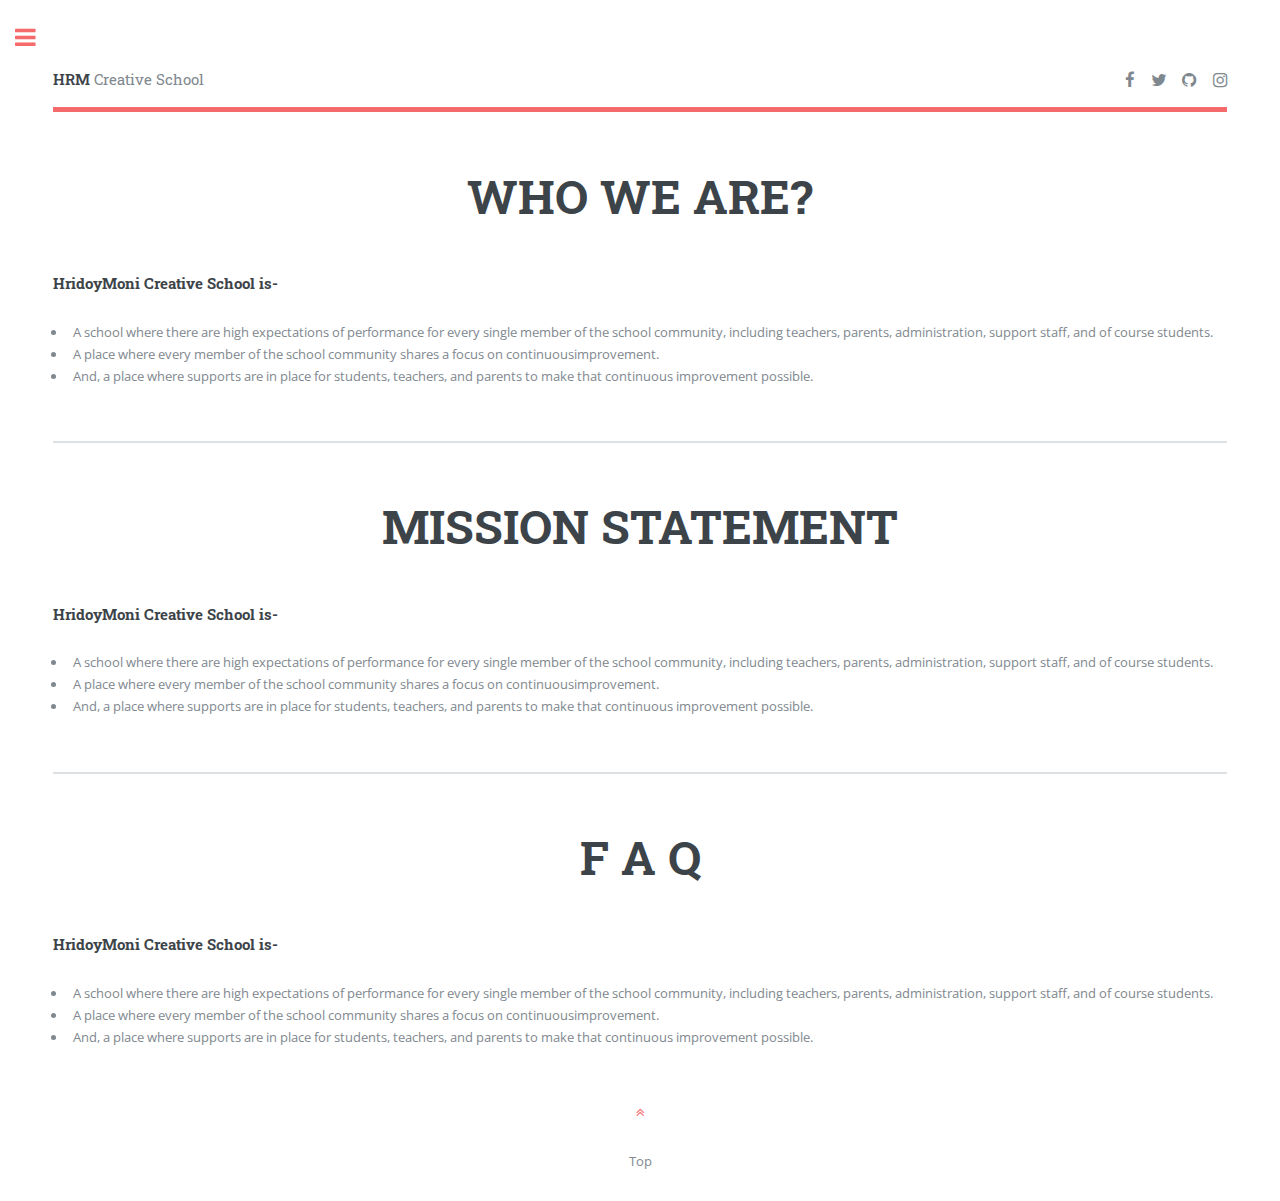
==== commit 6acf7ca6: "3" ====
--- a/about.html
+++ b/about.html
@@ -5,6 +5,7 @@
 <html>
 	<head>
 		<title>About Us</title>
+		<link rel="icon" href="images/about.png">
 		<meta charset="utf-8" />
 		<meta name="viewport" content="width=device-width, initial-scale=1, user-scalable=no" />
 		<link rel="stylesheet" href="assets/css/main.css" />
@@ -30,38 +31,63 @@
 									</ul>
 									
 								</header>
-
-							<!-- Content -->
-								<section>
+								<section id="who">
 									<header class="main">
-										<h1 >Generic</h1>
-									</header>
-
-									<span class="image main"><img src="images/pic11.jpg" alt="" /></span>
-
-									<p>Donec eget ex magna. Interdum et malesuada fames ac ante ipsum primis in faucibus. Pellentesque venenatis dolor imperdiet dolor mattis sagittis. Praesent rutrum sem diam, vitae egestas enim auctor sit amet. Pellentesque leo mauris, consectetur id ipsum sit amet, fergiat. Pellentesque in mi eu massa lacinia malesuada et a elit. Donec urna ex, lacinia in purus ac, pretium pulvinar mauris. Curabitur sapien risus, commodo eget turpis at, elementum convallis elit. Pellentesque enim turpis, hendrerit.</p>
-									<p>Lorem ipsum dolor sit amet, consectetur adipiscing elit. Duis dapibus rutrum facilisis. Class aptent taciti sociosqu ad litora torquent per conubia nostra, per inceptos himenaeos. Etiam tristique libero eu nibh porttitor fermentum. Nullam venenatis erat id vehicula viverra. Nunc ultrices eros ut ultricies condimentum. Mauris risus lacus, blandit sit amet venenatis non, bibendum vitae dolor. Nunc lorem mauris, fringilla in aliquam at, euismod in lectus. Pellentesque habitant morbi tristique senectus et netus et malesuada fames ac turpis egestas. In non lorem sit amet elit placerat maximus. Pellentesque aliquam maximus risus, vel sed vehicula.</p>
-									<p>Interdum et malesuada fames ac ante ipsum primis in faucibus. Pellentesque venenatis dolor imperdiet dolor mattis sagittis. Praesent rutrum sem diam, vitae egestas enim auctor sit amet. Pellentesque leo mauris, consectetur id ipsum sit amet, fersapien risus, commodo eget turpis at, elementum convallis elit. Pellentesque enim turpis, hendrerit tristique lorem ipsum dolor.</p>
-
-									<hr class="major" />
-
-									<h2>Interdum sed dapibus</h2>
-									<p>Donec eget ex magna. Interdum et malesuada fames ac ante ipsum primis in faucibus. Pellentesque venenatis dolor imperdiet dolor mattis sagittis. Praesent rutrum sem diam, vitae egestas enim auctor sit amet. Pellentesque leo mauris, consectetur id ipsum sit amet, fergiat. Pellentesque in mi eu massa lacinia malesuada et a elit. Donec urna ex, lacinia in purus ac, pretium pulvinar mauris. Curabitur sapien risus, commodo eget turpis at, elementum convallis elit. Pellentesque enim turpis, hendrerit.</p>
-									<p>Lorem ipsum dolor sit amet, consectetur adipiscing elit. Duis dapibus rutrum facilisis. Class aptent taciti sociosqu ad litora torquent per conubia nostra, per inceptos himenaeos. Etiam tristique libero eu nibh porttitor fermentum. Nullam venenatis erat id vehicula viverra. Nunc ultrices eros ut ultricies condimentum. Mauris risus lacus, blandit sit amet venenatis non, bibendum vitae dolor. Nunc lorem mauris, fringilla in aliquam at, euismod in lectus. Pellentesque habitant morbi tristique senectus et netus et malesuada fames ac turpis egestas. In non lorem sit amet elit placerat maximus. Pellentesque aliquam maximus risus, vel sed vehicula. Interdum et malesuada fames ac ante ipsum primis in faucibus. Pellentesque venenatis dolor imperdiet dolor mattis sagittis. Praesent rutrum sem diam, vitae egestas enim auctor sit amet. Pellentesque leo mauris, consectetur id ipsum sit amet, fersapien risus, commodo eget turpis at, elementum convallis elit. Pellentesque enim turpis, hendrerit tristique lorem ipsum dolor.</p>
-
-									<hr class="major" />
-
-									<h2>Magna etiam veroeros</h2>
-									<p>Lorem ipsum dolor sit amet, consectetur adipiscing elit. Duis dapibus rutrum facilisis. Class aptent taciti sociosqu ad litora torquent per conubia nostra, per inceptos himenaeos. Etiam tristique libero eu nibh porttitor fermentum. Nullam venenatis erat id vehicula viverra. Nunc ultrices eros ut ultricies condimentum. Mauris risus lacus, blandit sit amet venenatis non, bibendum vitae dolor. Nunc lorem mauris, fringilla in aliquam at, euismod in lectus. Pellentesque habitant morbi tristique senectus et netus et malesuada fames ac turpis egestas. In non lorem sit amet elit placerat maximus. Pellentesque aliquam maximus risus, vel sed vehicula.</p>
-									<p>Interdum et malesuada fames ac ante ipsum primis in faucibus. Pellentesque venenatis dolor imperdiet dolor mattis sagittis. Praesent rutrum sem diam, vitae egestas enim auctor sit amet. Pellentesque leo mauris, consectetur id ipsum sit amet, fersapien risus, commodo eget turpis at, elementum convallis elit. Pellentesque enim turpis, hendrerit tristique lorem ipsum dolor.</p>
-
-									<hr class="major" />
-
-									<h2>Lorem aliquam bibendum</h2>
-									<p>Donec eget ex magna. Interdum et malesuada fames ac ante ipsum primis in faucibus. Pellentesque venenatis dolor imperdiet dolor mattis sagittis. Praesent rutrum sem diam, vitae egestas enim auctor sit amet. Pellentesque leo mauris, consectetur id ipsum sit amet, fergiat. Pellentesque in mi eu massa lacinia malesuada et a elit. Donec urna ex, lacinia in purus ac, pretium pulvinar mauris. Curabitur sapien risus, commodo eget turpis at, elementum convallis elit. Pellentesque enim turpis, hendrerit.</p>
-									<p>Lorem ipsum dolor sit amet, consectetur adipiscing elit. Duis dapibus rutrum facilisis. Class aptent taciti sociosqu ad litora torquent per conubia nostra, per inceptos himenaeos. Etiam tristique libero eu nibh porttitor fermentum. Nullam venenatis erat id vehicula viverra. Nunc ultrices eros ut ultricies condimentum. Mauris risus lacus, blandit sit amet venenatis non, bibendum vitae dolor. Nunc lorem mauris, fringilla in aliquam at, euismod in lectus. Pellentesque habitant morbi tristique senectus et netus et malesuada fames ac turpis egestas. In non lorem sit amet elit placerat maximus. Pellentesque aliquam maximus risus, vel sed vehicula.</p>
-								</section>
-								
+										<h1 align="center">WHO WE ARE?</h1>
+									</header>
+					
+								<section>
+
+									<p> <h4>HridoyMoni Creative School is-</h4></p>
+									
+									<ul>
+									<li>A school where there are high expectations of performance for every single member of the school community, including teachers, parents, 
+									administration, support staff, and of course students.</li>
+									<li>A place where every member of the school community shares a focus on continuousimprovement.</li>
+									<li>And, a place where supports are in place for students, teachers, and parents to make that continuous improvement possible.</li>
+									</ul>
+									
+									
+								</section>
+								</section>
+								<section id="who">
+									<header class="main">
+										<h1 align="center">MISSION STATEMENT</h1>
+									</header>
+					
+								<section>
+
+									<p> <h4>HridoyMoni Creative School is-</h4></p>
+									
+									<ul>
+									<li>A school where there are high expectations of performance for every single member of the school community, including teachers, parents, 
+									administration, support staff, and of course students.</li>
+									<li>A place where every member of the school community shares a focus on continuousimprovement.</li>
+									<li>And, a place where supports are in place for students, teachers, and parents to make that continuous improvement possible.</li>
+									</ul>
+									
+									
+								</section>
+								</section>
+								<section id="who">
+									<header class="main">
+										<h1 align="center">F A Q</h1>
+									</header>
+					
+								<section>
+
+									<p> <h4>HridoyMoni Creative School is-</h4></p>
+									
+									<ul>
+									<li>A school where there are high expectations of performance for every single member of the school community, including teachers, parents, 
+									administration, support staff, and of course students.</li>
+									<li>A place where every member of the school community shares a focus on continuousimprovement.</li>
+									<li>And, a place where supports are in place for students, teachers, and parents to make that continuous improvement possible.</li>
+									</ul>
+									
+									
+								</section>
+								</section>
 								<p align = "center"><a href="#top" class="icon fa-angle-double-up"><span class="label">Top</span></a></p>
 								<p align = "center">Top</p>
 
@@ -111,10 +137,17 @@
 										<li><a href="elements.html">activities</a></li>
 										
 										<li><a href="#">EVENTS</a></li>
-										<li><a href="#">ABOUT US</a></li>
-										
-										<li>
-											<span class="opener">support</span>
+										<li>
+											<span class="opener">About Us</span>
+											<ul>
+												<li><a href="#">Who we are?</a></li>
+												<li><a href="#">Mission Statement</a></li>
+												<li><a href="#">F A Q</a></li>
+											</ul>
+										</li>
+										
+										<li>
+											<span class="opener">Support</span>
 											<ul>
 												<li><a href="#">Alumni</a></li>
 												<li><a href="#">Parents Association</a></li>
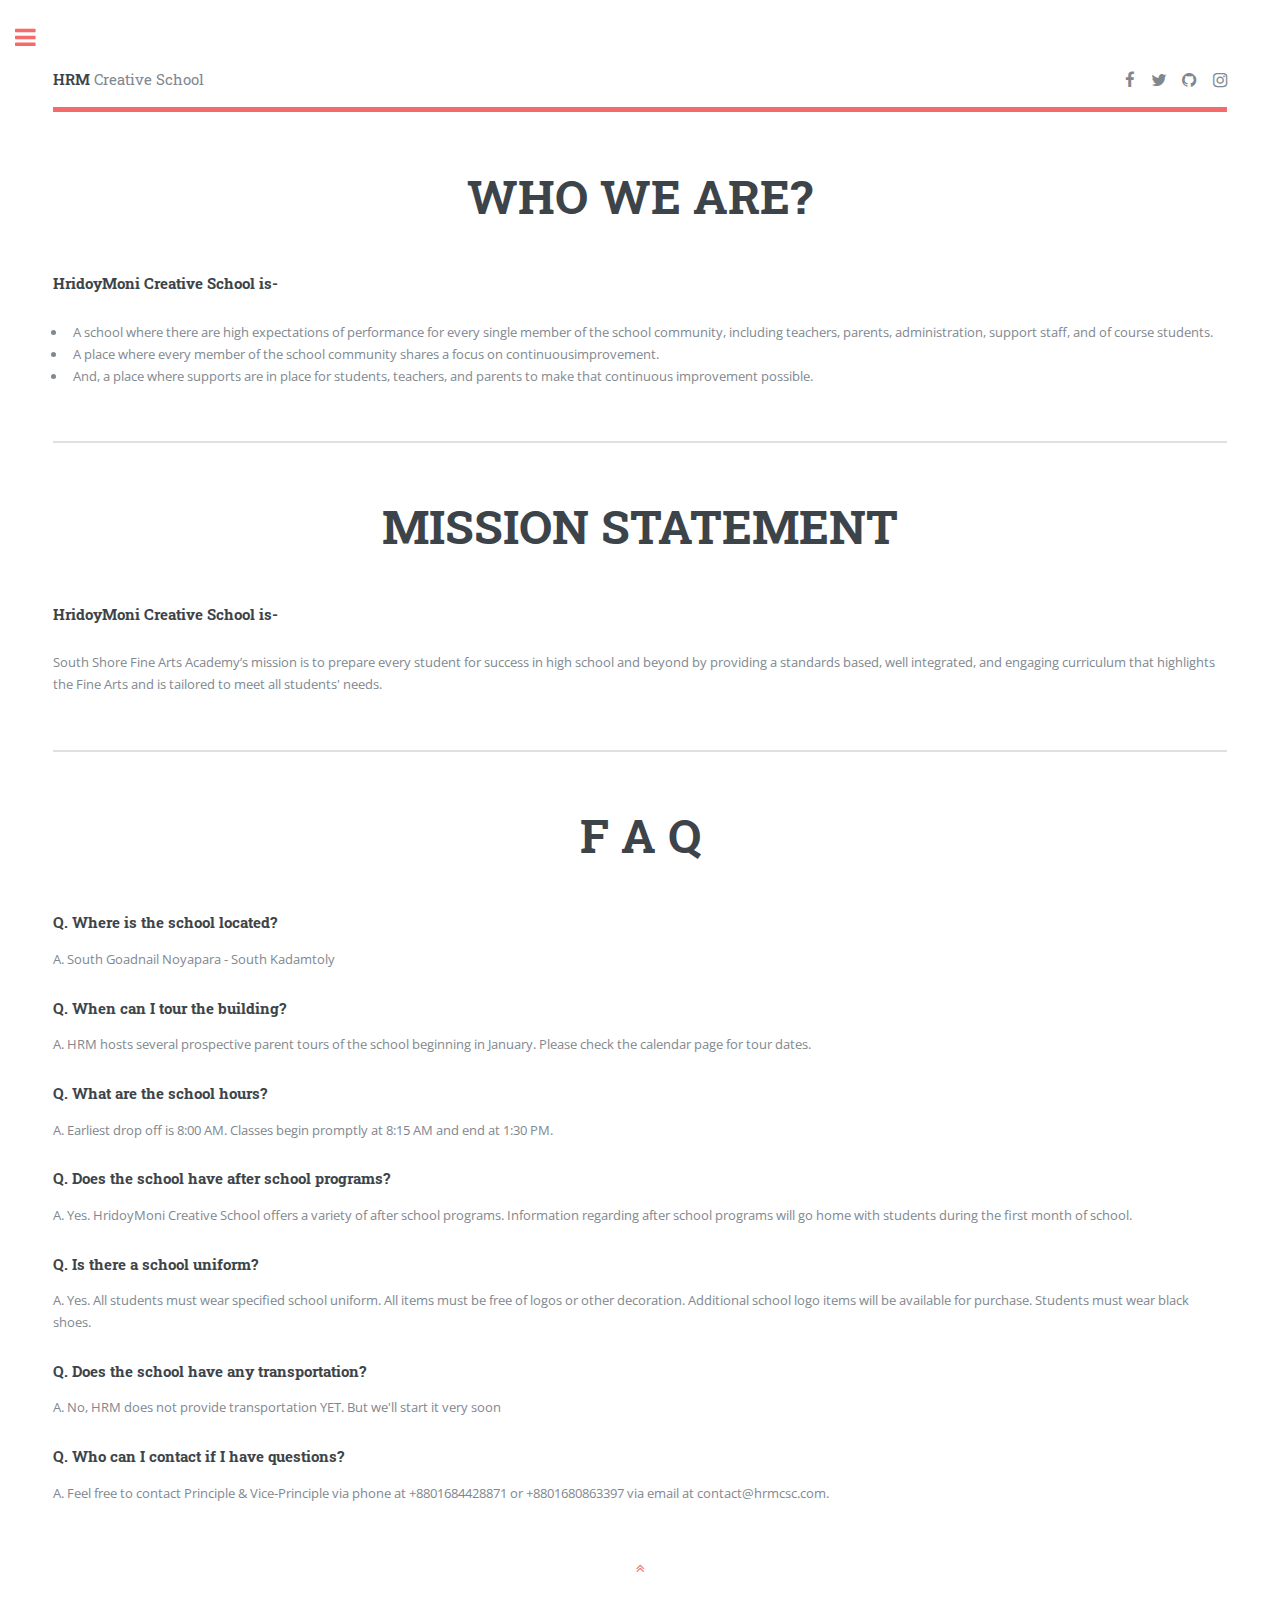
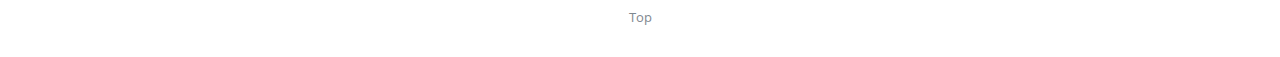
==== commit b7262bb2: "4" ====
--- a/about.html
+++ b/about.html
@@ -59,12 +59,10 @@
 
 									<p> <h4>HridoyMoni Creative School is-</h4></p>
 									
-									<ul>
-									<li>A school where there are high expectations of performance for every single member of the school community, including teachers, parents, 
-									administration, support staff, and of course students.</li>
-									<li>A place where every member of the school community shares a focus on continuousimprovement.</li>
-									<li>And, a place where supports are in place for students, teachers, and parents to make that continuous improvement possible.</li>
-									</ul>
+									<p>
+									South Shore Fine Arts Academy’s mission is to prepare every student for success in high school and beyond by providing a standards based, 
+									well integrated, and engaging curriculum that highlights the Fine Arts and is tailored to meet all students' needs.
+									</p>
 									
 									
 								</section>
@@ -76,15 +74,36 @@
 					
 								<section>
 
-									<p> <h4>HridoyMoni Creative School is-</h4></p>
-									
-									<ul>
-									<li>A school where there are high expectations of performance for every single member of the school community, including teachers, parents, 
-									administration, support staff, and of course students.</li>
-									<li>A place where every member of the school community shares a focus on continuousimprovement.</li>
-									<li>And, a place where supports are in place for students, teachers, and parents to make that continuous improvement possible.</li>
-									</ul>
-									
+									<p> 
+<h4>Q. Where is the school located?</h4>
+
+<p> A. South Goadnail Noyapara - South Kadamtoly</p> 
+
+<h4>Q. When can I tour the building?</h4>
+
+<p> A. HRM hosts several prospective parent tours of the school beginning in January. Please check the calendar page for tour dates.</p> 
+
+<h4>Q. What are the school hours?</h4>
+
+<p> A. Earliest drop off is 8:00 AM. Classes begin promptly at 8:15 AM and end at 1:30 PM.</p> 
+
+<h4>Q. Does the school have after school programs?</h4>
+
+<p> A. Yes. HridoyMoni Creative School offers a variety of after school programs. Information regarding after school programs will go home with students during the first month of school.</p> 
+
+<h4>Q. Is there a school uniform?</h4>
+
+<p> A. Yes. All students must wear specified school uniform. All items must be free of logos or other decoration. Additional school logo items will be available for purchase. Students must wear black shoes.</p> 
+
+<h4>Q. Does the school have any transportation?</h4>
+
+<p> A. No, HRM does not provide transportation YET. But we'll start it very soon</p> 
+
+<h4>Q. Who can I contact if I have questions?</h4>
+
+<p> A. Feel free to contact Principle & Vice-Principle via phone at +8801684428871 or +8801680863397 via email at contact@hrmcsc.com.</p> 
+
+									</p>
 									
 								</section>
 								</section>
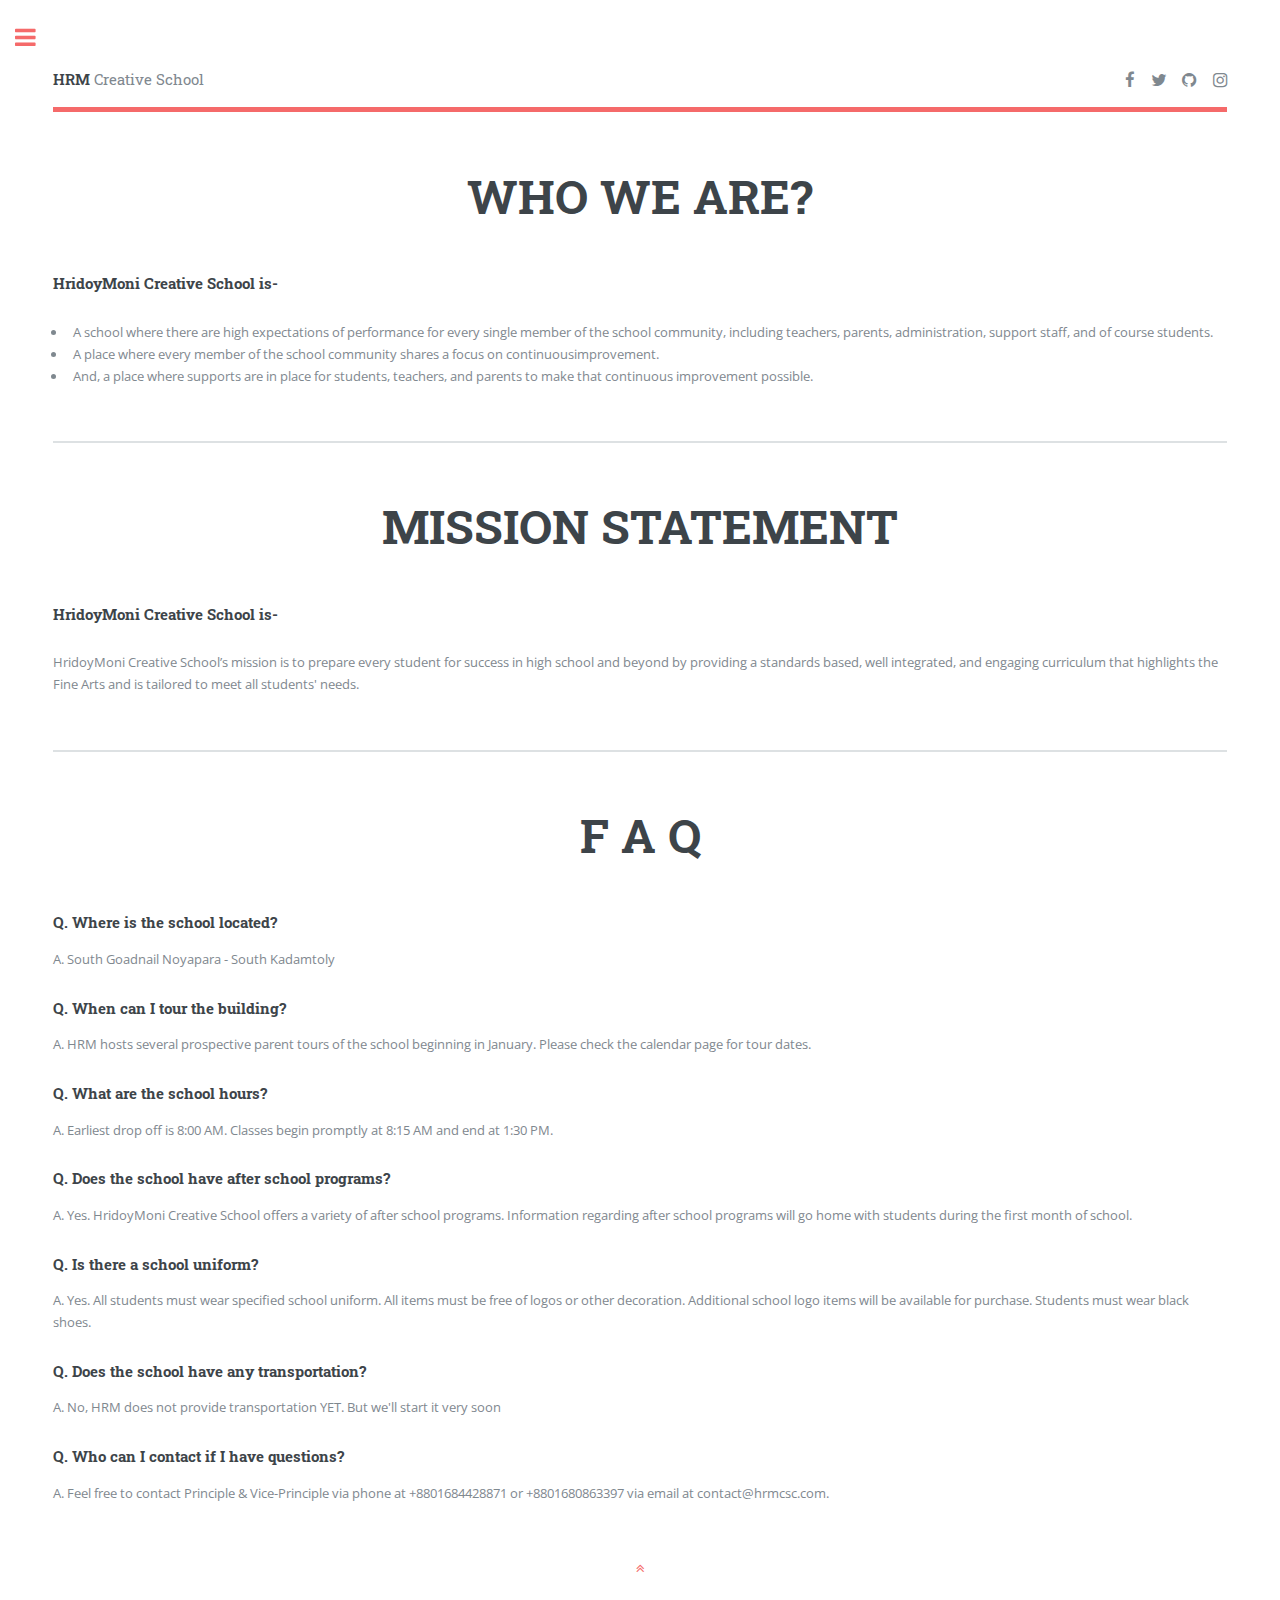
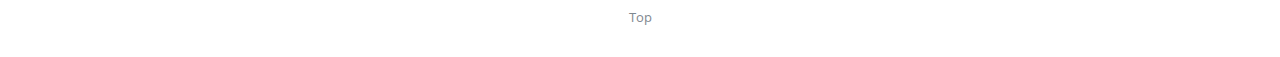
==== commit bf59fdcc: "5" ====
--- a/about.html
+++ b/about.html
@@ -50,7 +50,7 @@
 									
 								</section>
 								</section>
-								<section id="who">
+								<section id="mission">
 									<header class="main">
 										<h1 align="center">MISSION STATEMENT</h1>
 									</header>
@@ -60,14 +60,14 @@
 									<p> <h4>HridoyMoni Creative School is-</h4></p>
 									
 									<p>
-									South Shore Fine Arts Academy’s mission is to prepare every student for success in high school and beyond by providing a standards based, 
+									HridoyMoni Creative School’s mission is to prepare every student for success in high school and beyond by providing a standards based, 
 									well integrated, and engaging curriculum that highlights the Fine Arts and is tailored to meet all students' needs.
 									</p>
 									
 									
 								</section>
 								</section>
-								<section id="who">
+								<section id="faq">
 									<header class="main">
 										<h1 align="center">F A Q</h1>
 									</header>
@@ -159,9 +159,9 @@
 										<li>
 											<span class="opener">About Us</span>
 											<ul>
-												<li><a href="#">Who we are?</a></li>
-												<li><a href="#">Mission Statement</a></li>
-												<li><a href="#">F A Q</a></li>
+												<li><a href="about.html#who">Who we are?</a></li>
+												<li><a href="about.html#mission">Mission Statement</a></li>
+												<li><a href="about.html#faq">F A Q</a></li>
 											</ul>
 										</li>
 										
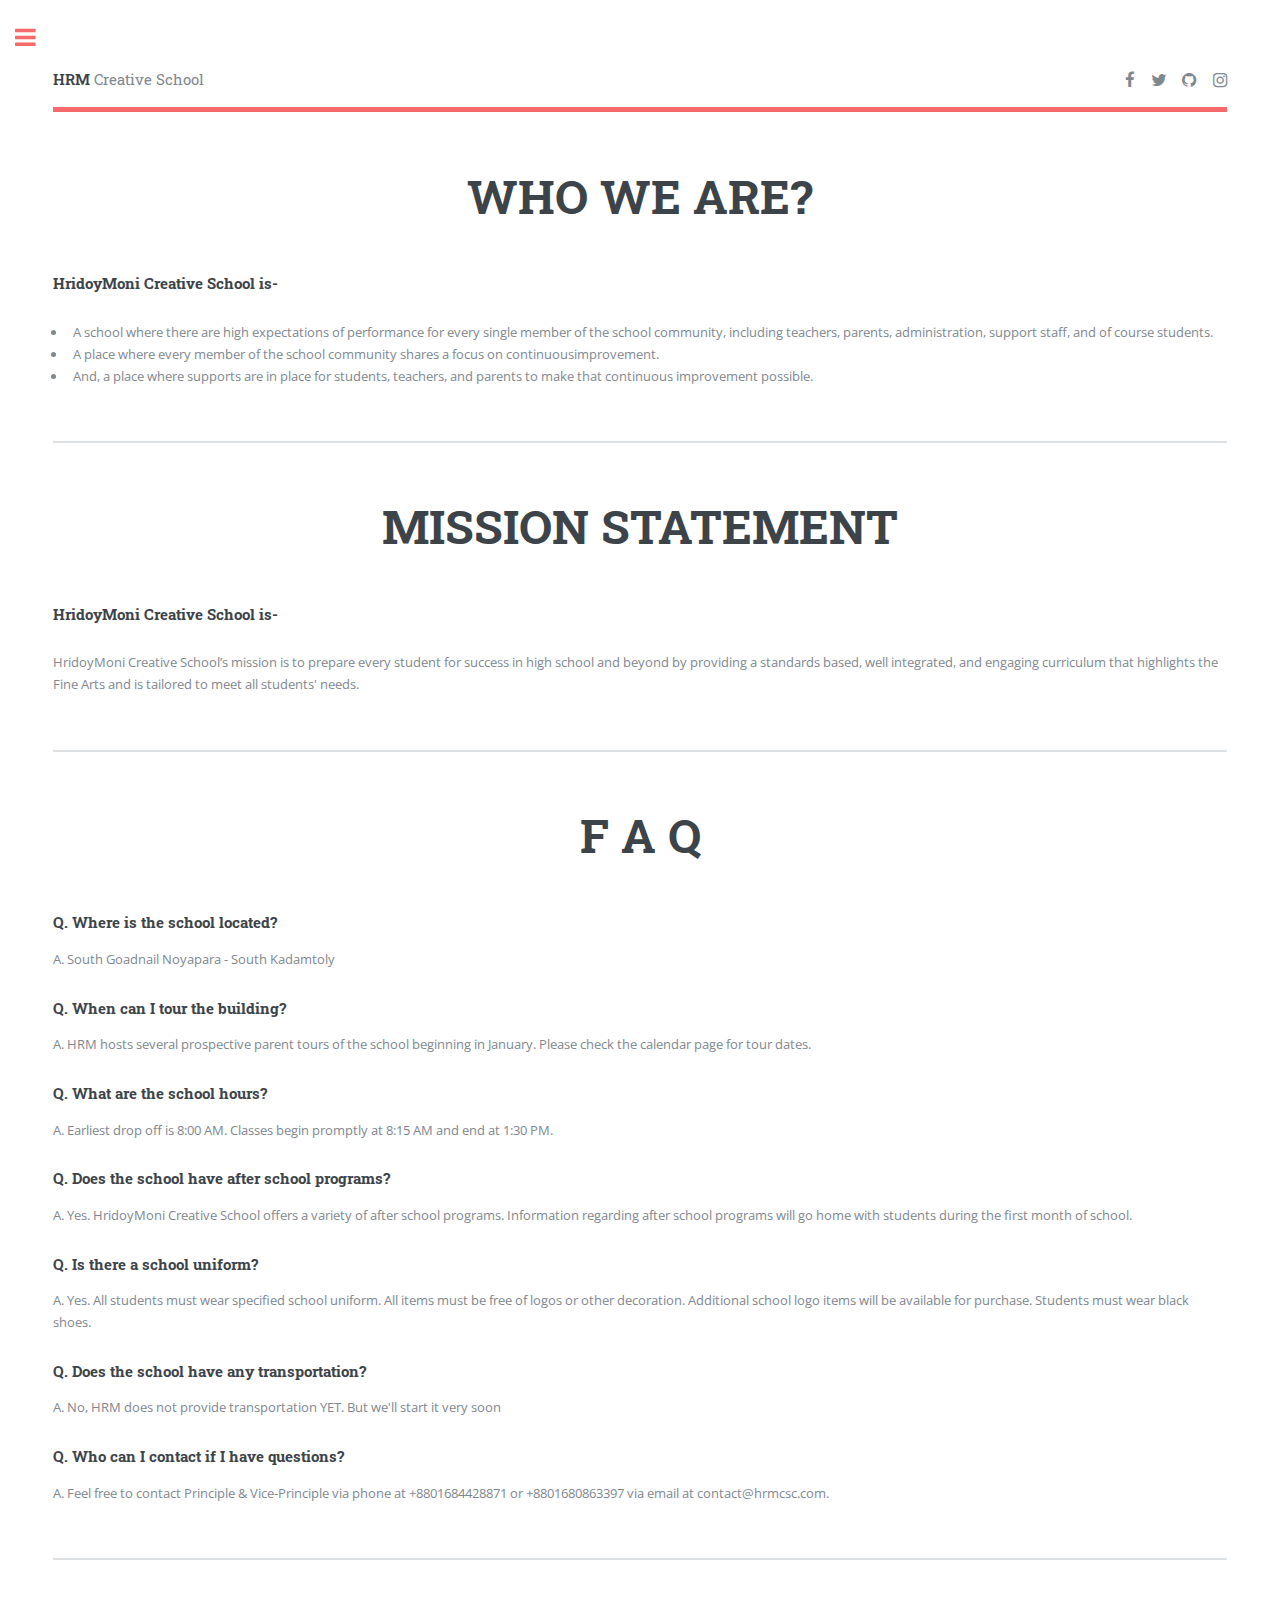
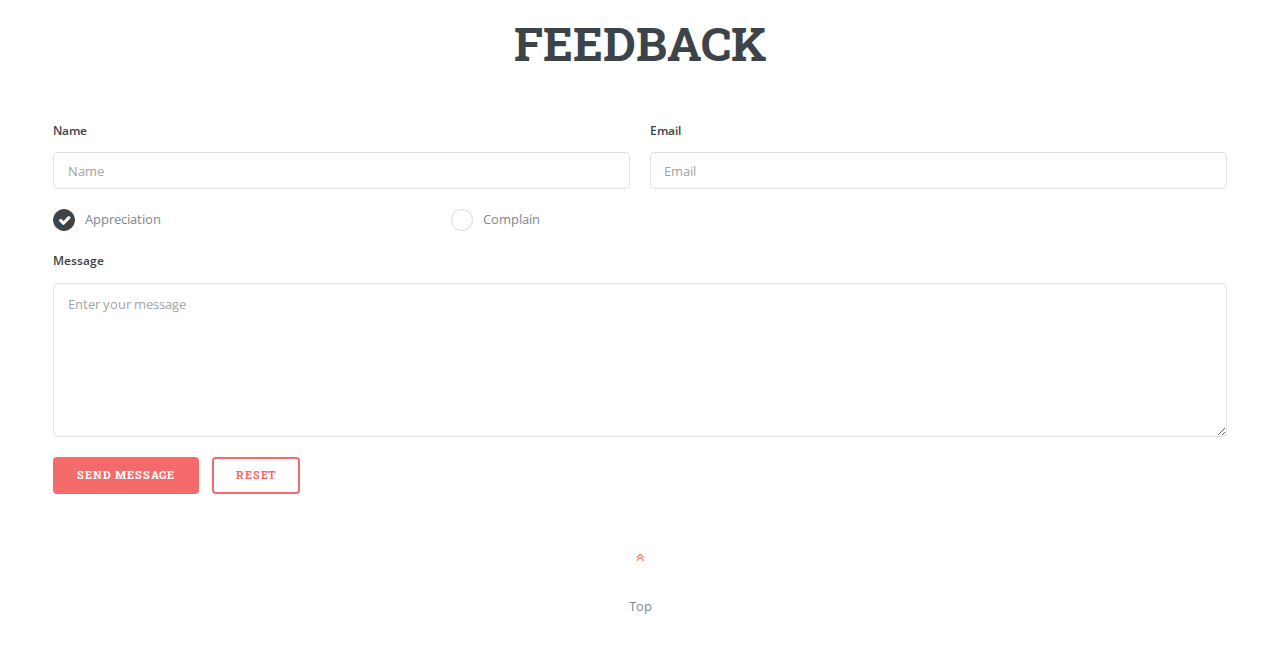
==== commit b97ef4a3: "6" ====
--- a/about.html
+++ b/about.html
@@ -107,6 +107,52 @@
 									
 								</section>
 								</section>
+								
+								<!-- Form -->
+								<section id="who">
+									<header class="main">
+										<h1 align="center">FEEDBACK</h1>
+									</header>
+
+													<form method="post" action="#">
+														<div class="row gtr-uniform">
+															<div class="col-6 col-12-xsmall">
+															<label for="name">Name</label>
+																<input type="text" name="demo-name" id="demo-name" value="" placeholder="Name" required />
+															</div>
+															<div class="col-6 col-12-xsmall">
+															<label for="name">Email</label>
+																<input type="email" name="demo-email" id="demo-email" value="" placeholder="Email" required />
+															</div>
+															
+															<!-- Break -->
+															<div class="col-4 col-12-small">
+																<input type="radio" id="demo-priority-low" name="demo-priority" checked >
+																<label for="demo-priority-low">Appreciation</label>
+															</div>
+															<div class="col-4 col-12-small">
+																<input type="radio" id="demo-priority-normal" name="demo-priority" >
+																<label for="demo-priority-normal">Complain</label>
+															</div>
+															
+															
+															<!-- Break -->
+															<div class="col-12">
+															<label for="name">Message</label>
+																<textarea name="demo-message" id="demo-message" placeholder="Enter your message" rows="6" required ></textarea>
+															</div>
+															<!-- Break -->
+															<div class="col-12">
+																<ul class="actions">
+																	<li><input type="submit" value="Send Message" class="primary" /></li>
+																	<li><input type="reset" value="Reset" /></li>
+																</ul>
+															</div>
+														</div>
+													</form>
+											</section>
+								
+								
 								<p align = "center"><a href="#top" class="icon fa-angle-double-up"><span class="label">Top</span></a></p>
 								<p align = "center">Top</p>
 
@@ -168,8 +214,8 @@
 										<li>
 											<span class="opener">Support</span>
 											<ul>
-												<li><a href="#">Alumni</a></li>
-												<li><a href="#">Parents Association</a></li>
+												<li><a href="support.html#alumni">Alumni</a></li>
+												<li><a href="support.html#parents_association">Parents Association</a></li>
 											</ul>
 										</li>
 									</ul>
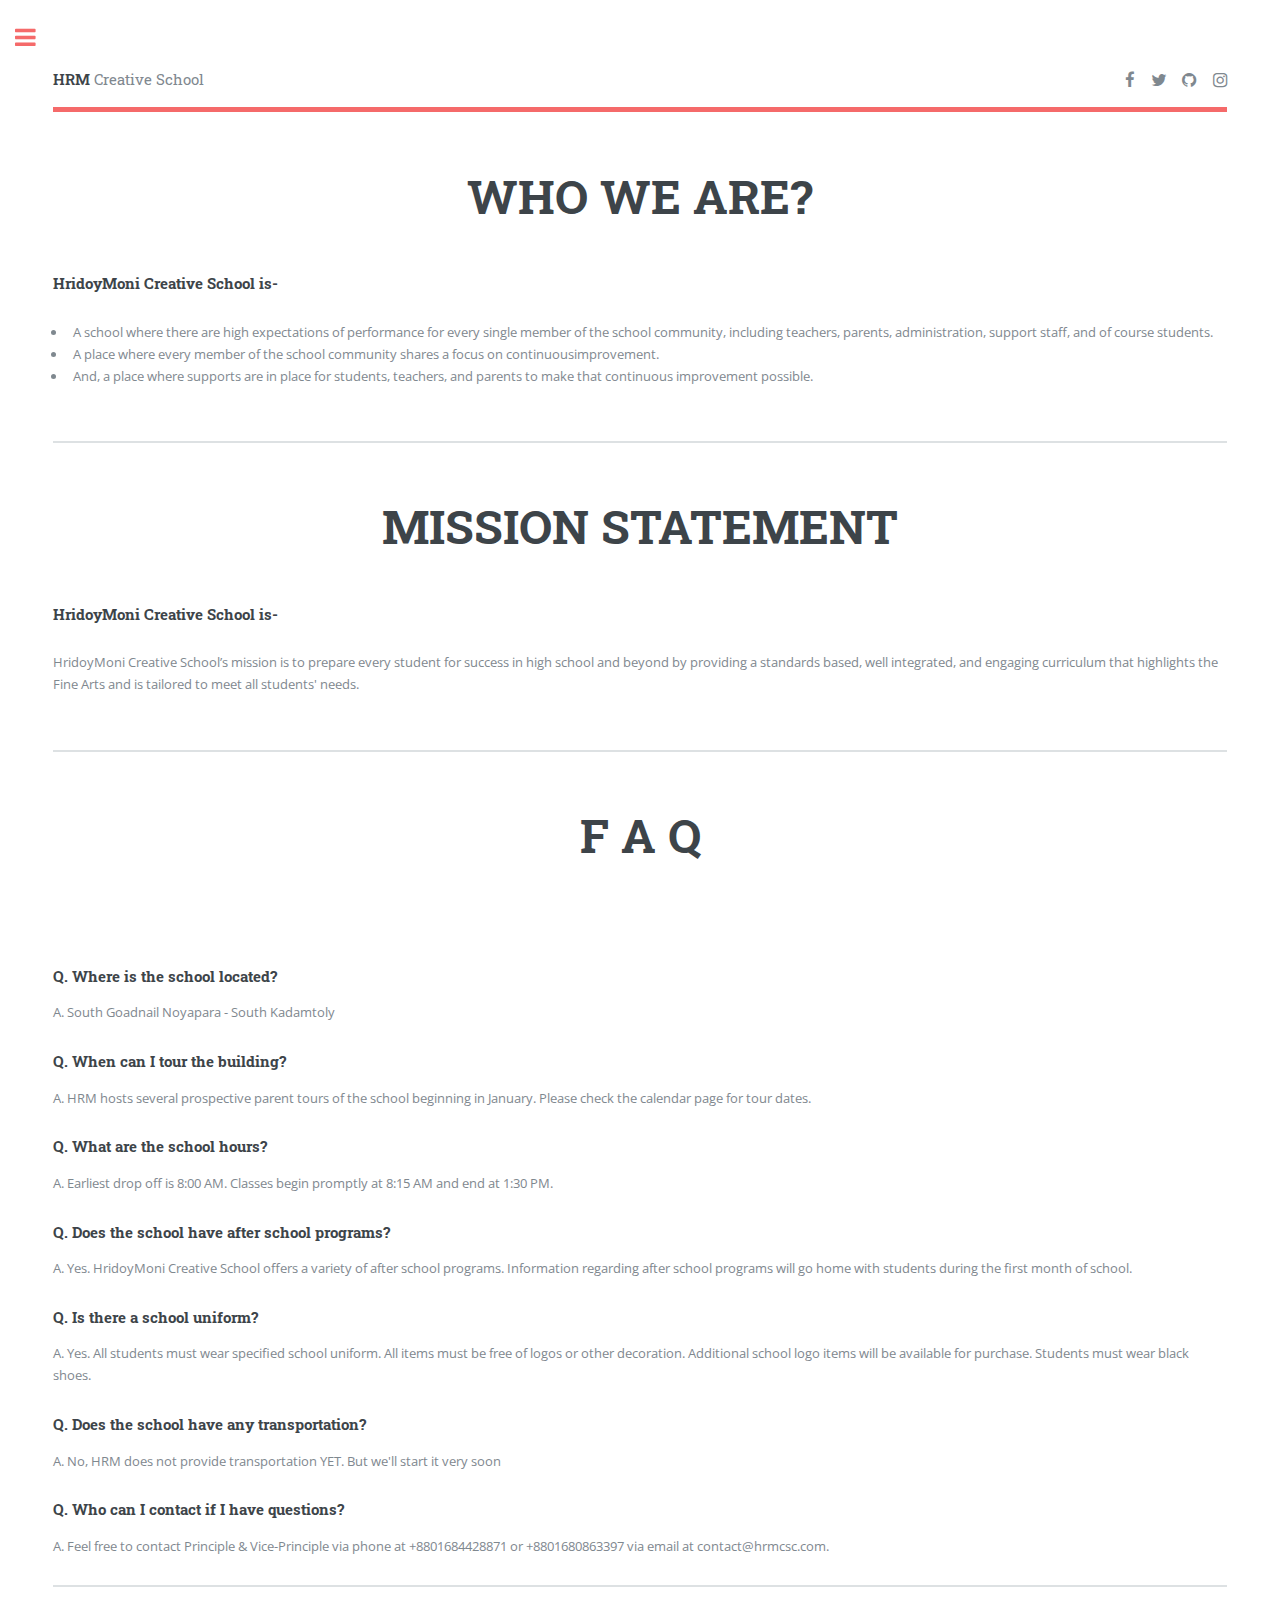
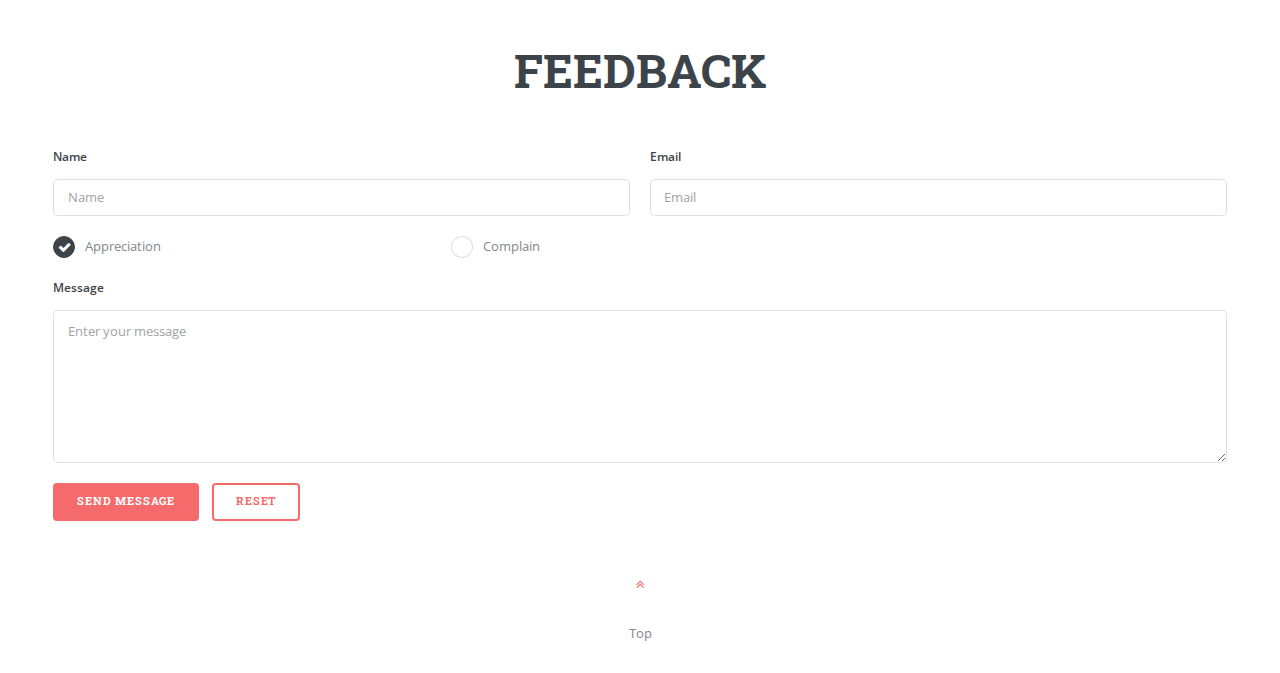
==== commit 52409c95: "6" ====
--- a/about.html
+++ b/about.html
@@ -31,6 +31,8 @@
 									</ul>
 									
 								</header>
+								
+								<!-- Main -->
 								<section id="who">
 									<header class="main">
 										<h1 align="center">WHO WE ARE?</h1>
@@ -72,7 +74,7 @@
 										<h1 align="center">F A Q</h1>
 									</header>
 					
-								<section>
+								</section>
 
 									<p> 
 <h4>Q. Where is the school located?</h4>
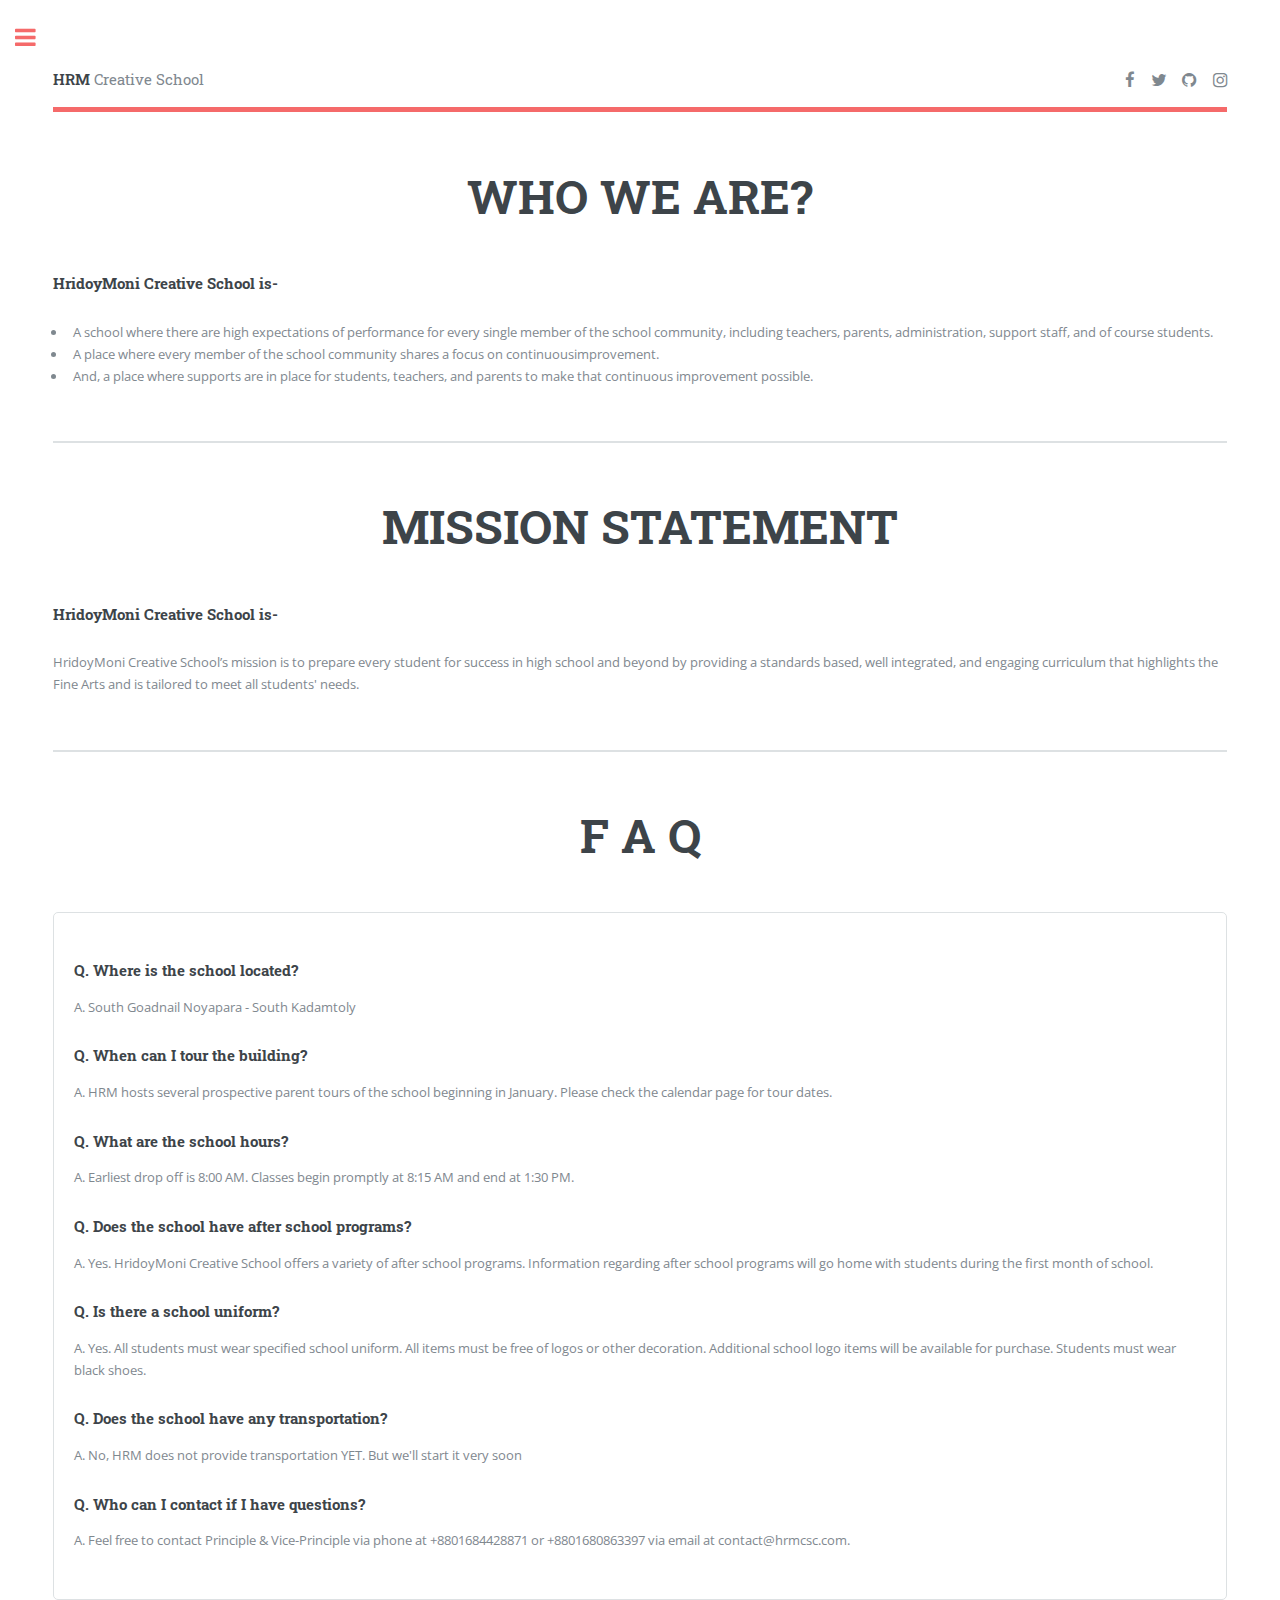
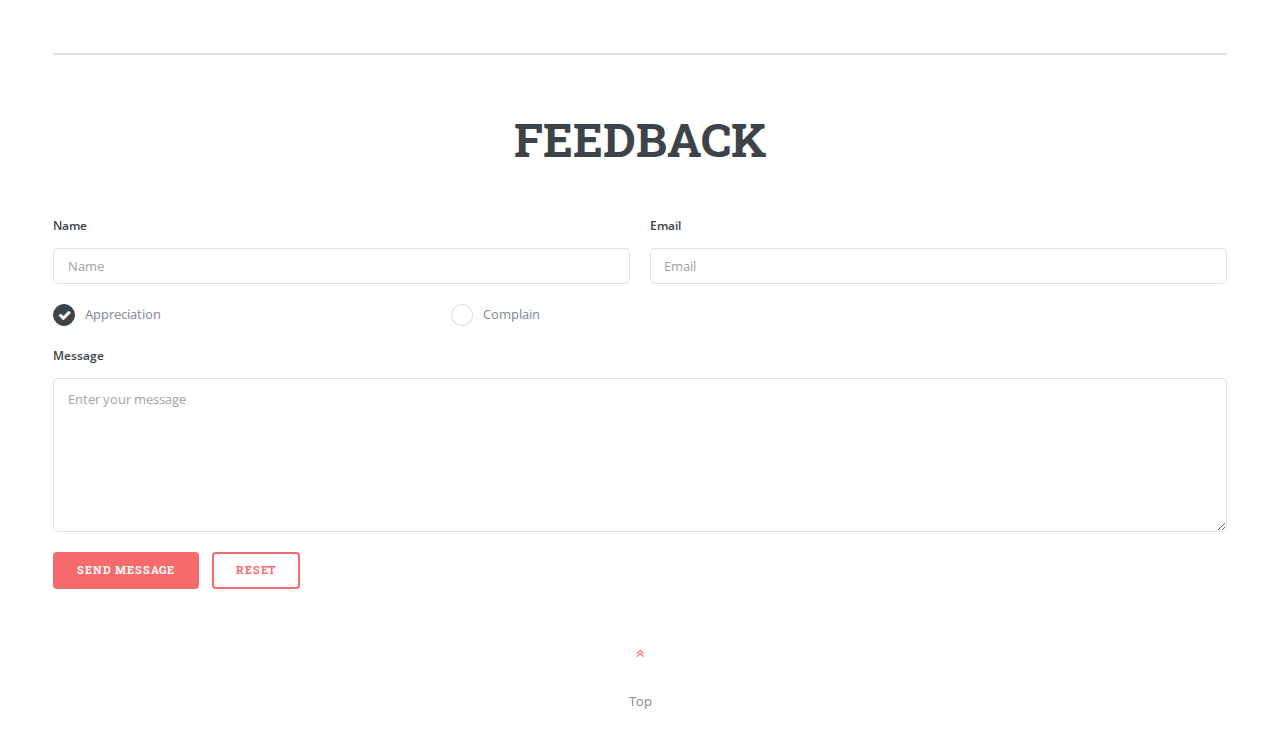
==== commit 187441cd: "30.11.18" ====
--- a/about.html
+++ b/about.html
@@ -74,8 +74,9 @@
 										<h1 align="center">F A Q</h1>
 									</header>
 					
-								</section>
-
+								
+								
+<div class="box">
 									<p> 
 <h4>Q. Where is the school located?</h4>
 
@@ -106,9 +107,9 @@
 <p> A. Feel free to contact Principle & Vice-Principle via phone at +8801684428871 or +8801680863397 via email at contact@hrmcsc.com.</p> 
 
 									</p>
-									
-								</section>
-								</section>
+</div>									
+								</section>
+								
 								
 								<!-- Form -->
 								<section id="who">
@@ -201,9 +202,9 @@
 										</li>
 										
 										<li><a href="gallery.html">GALLERY</a></li>
-										<li><a href="elements.html">activities</a></li>
-										
-										<li><a href="#">EVENTS</a></li>
+										<li><a href="activities.html">activities</a></li>
+										
+										<li><a href="events.html">EVENTS</a></li>
 										<li>
 											<span class="opener">About Us</span>
 											<ul>
